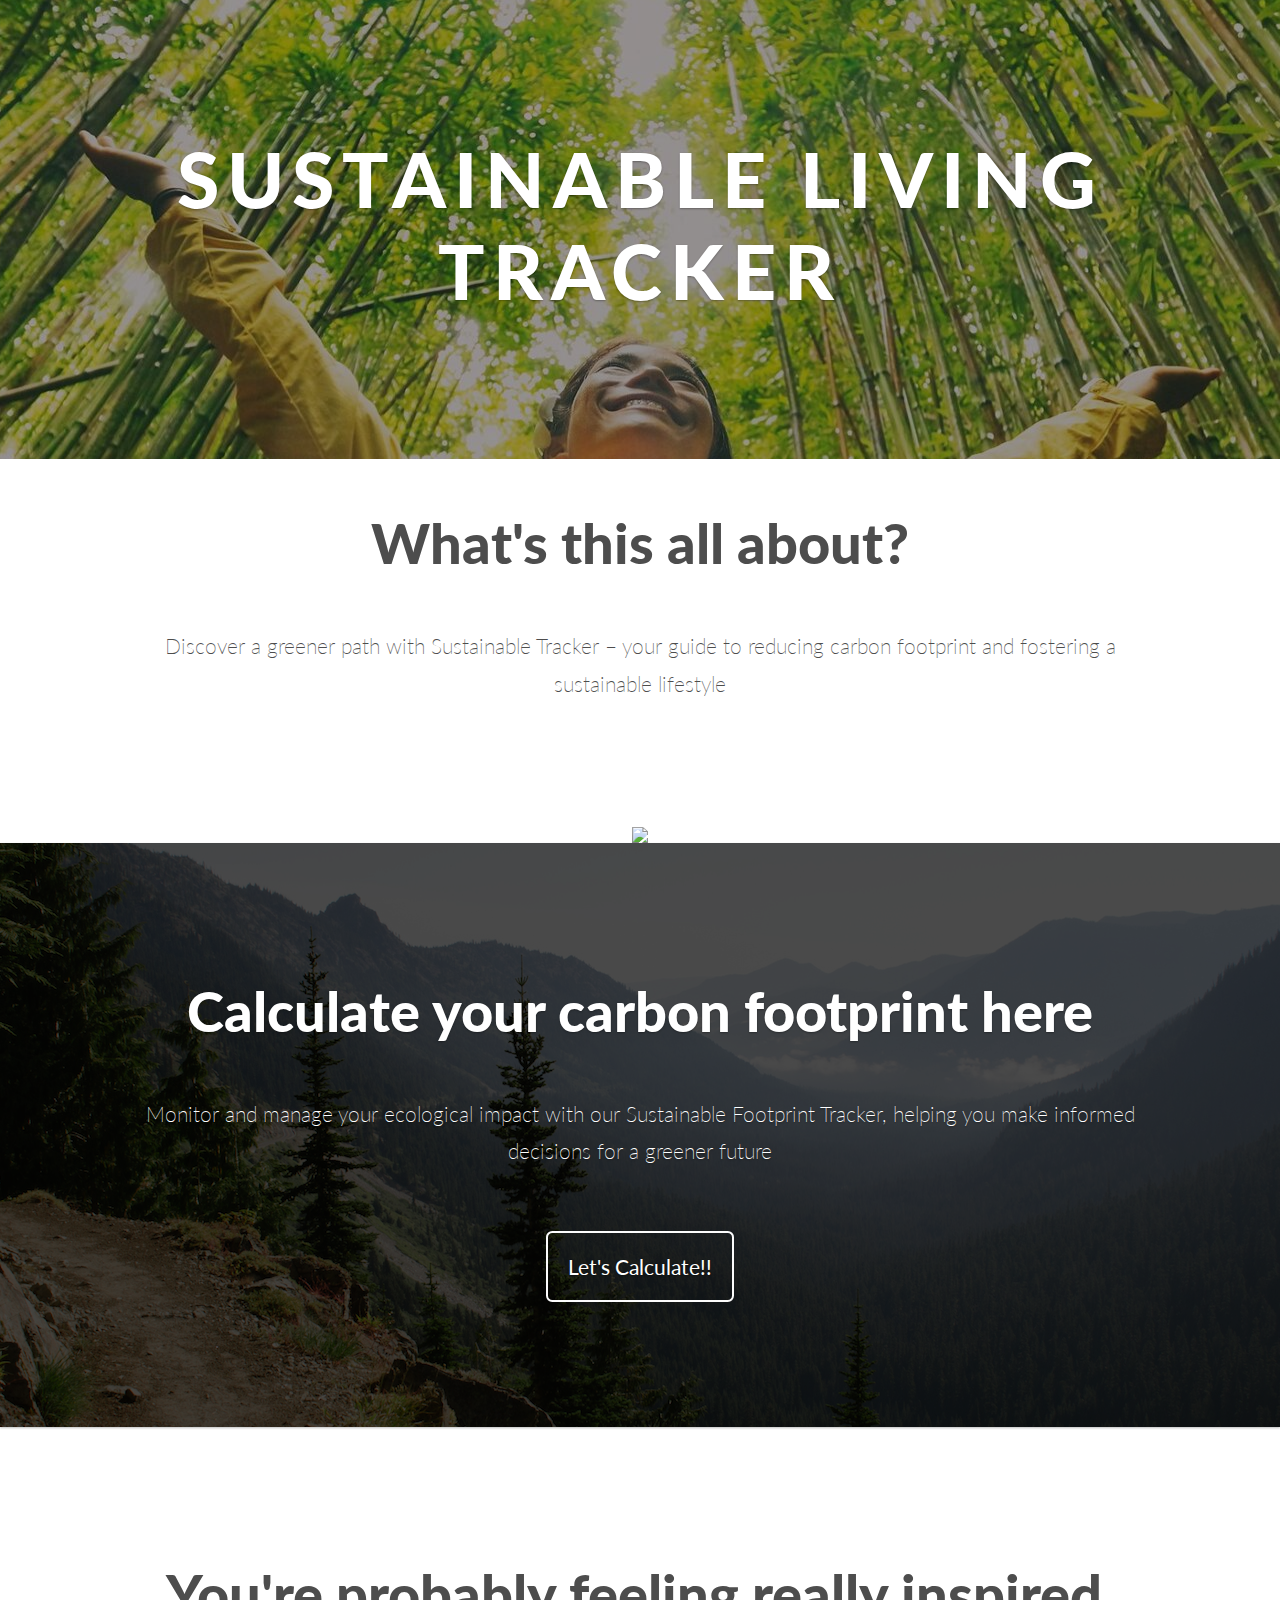
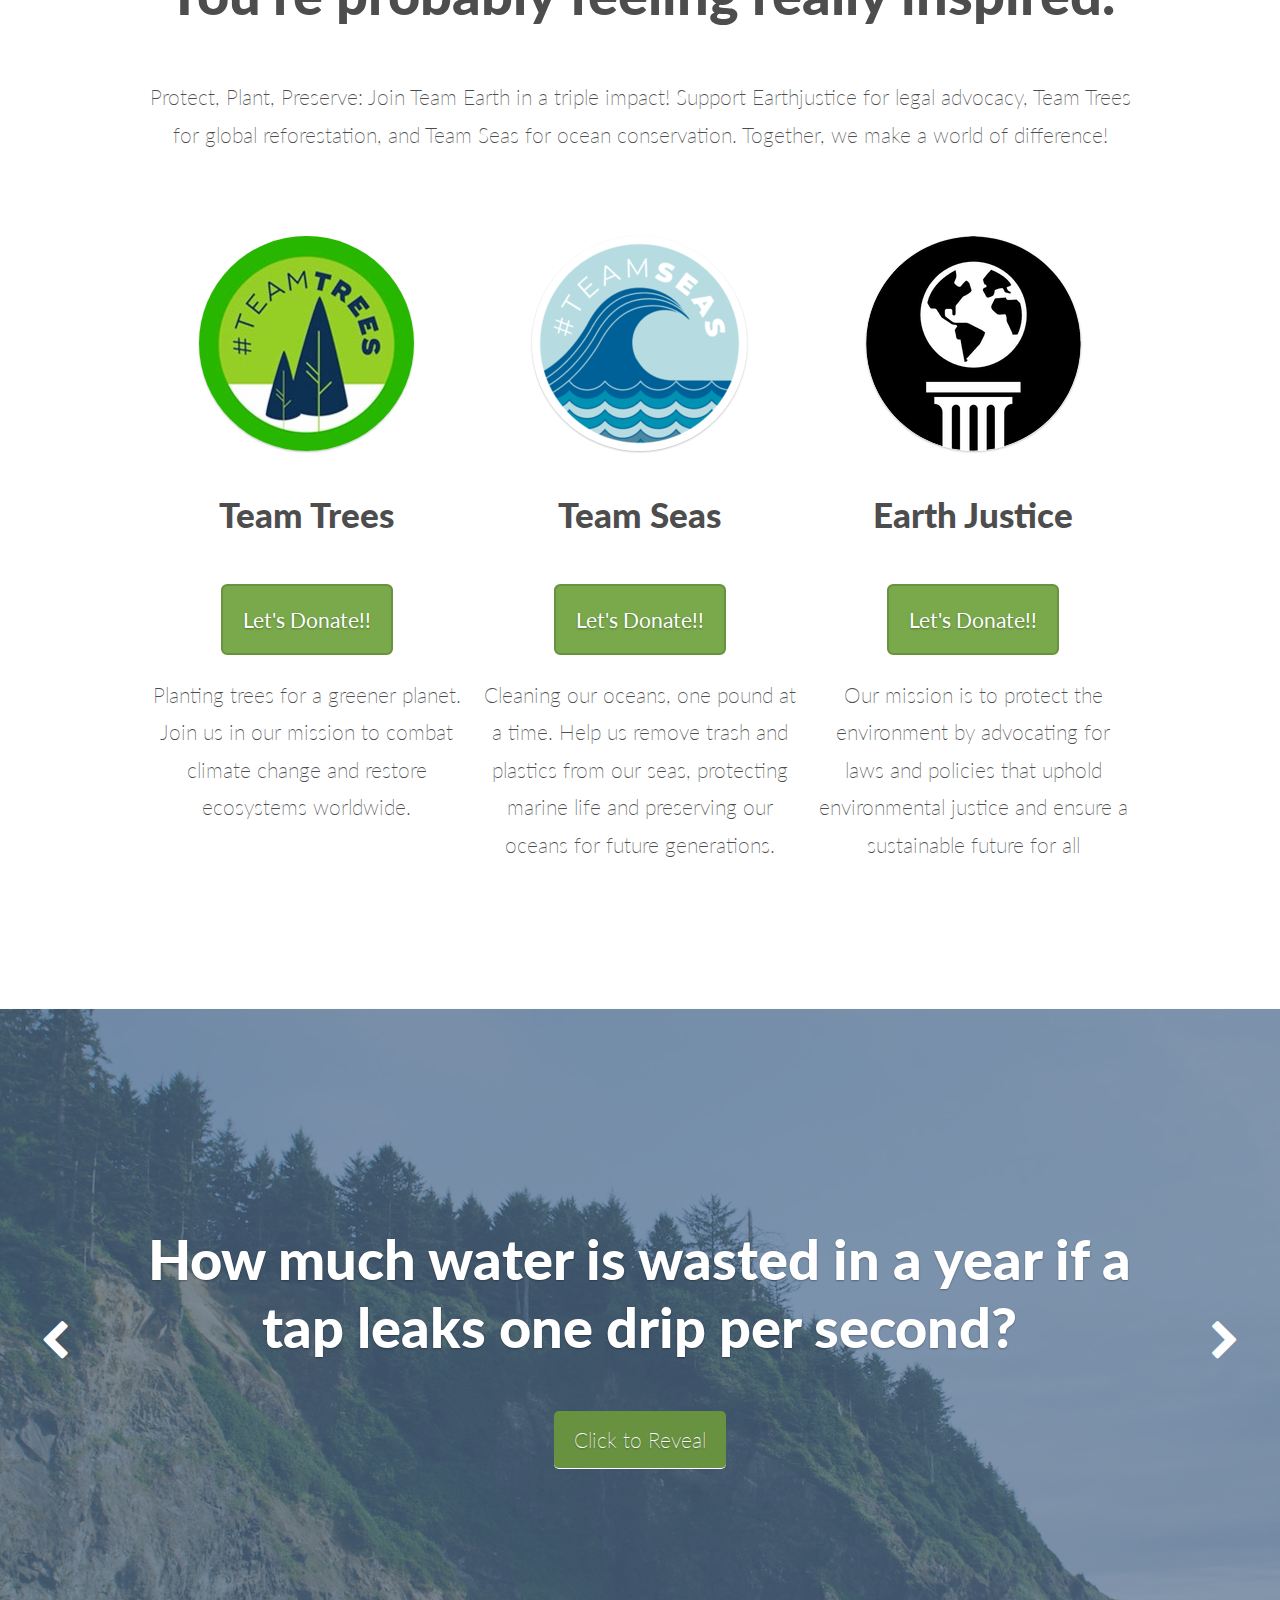
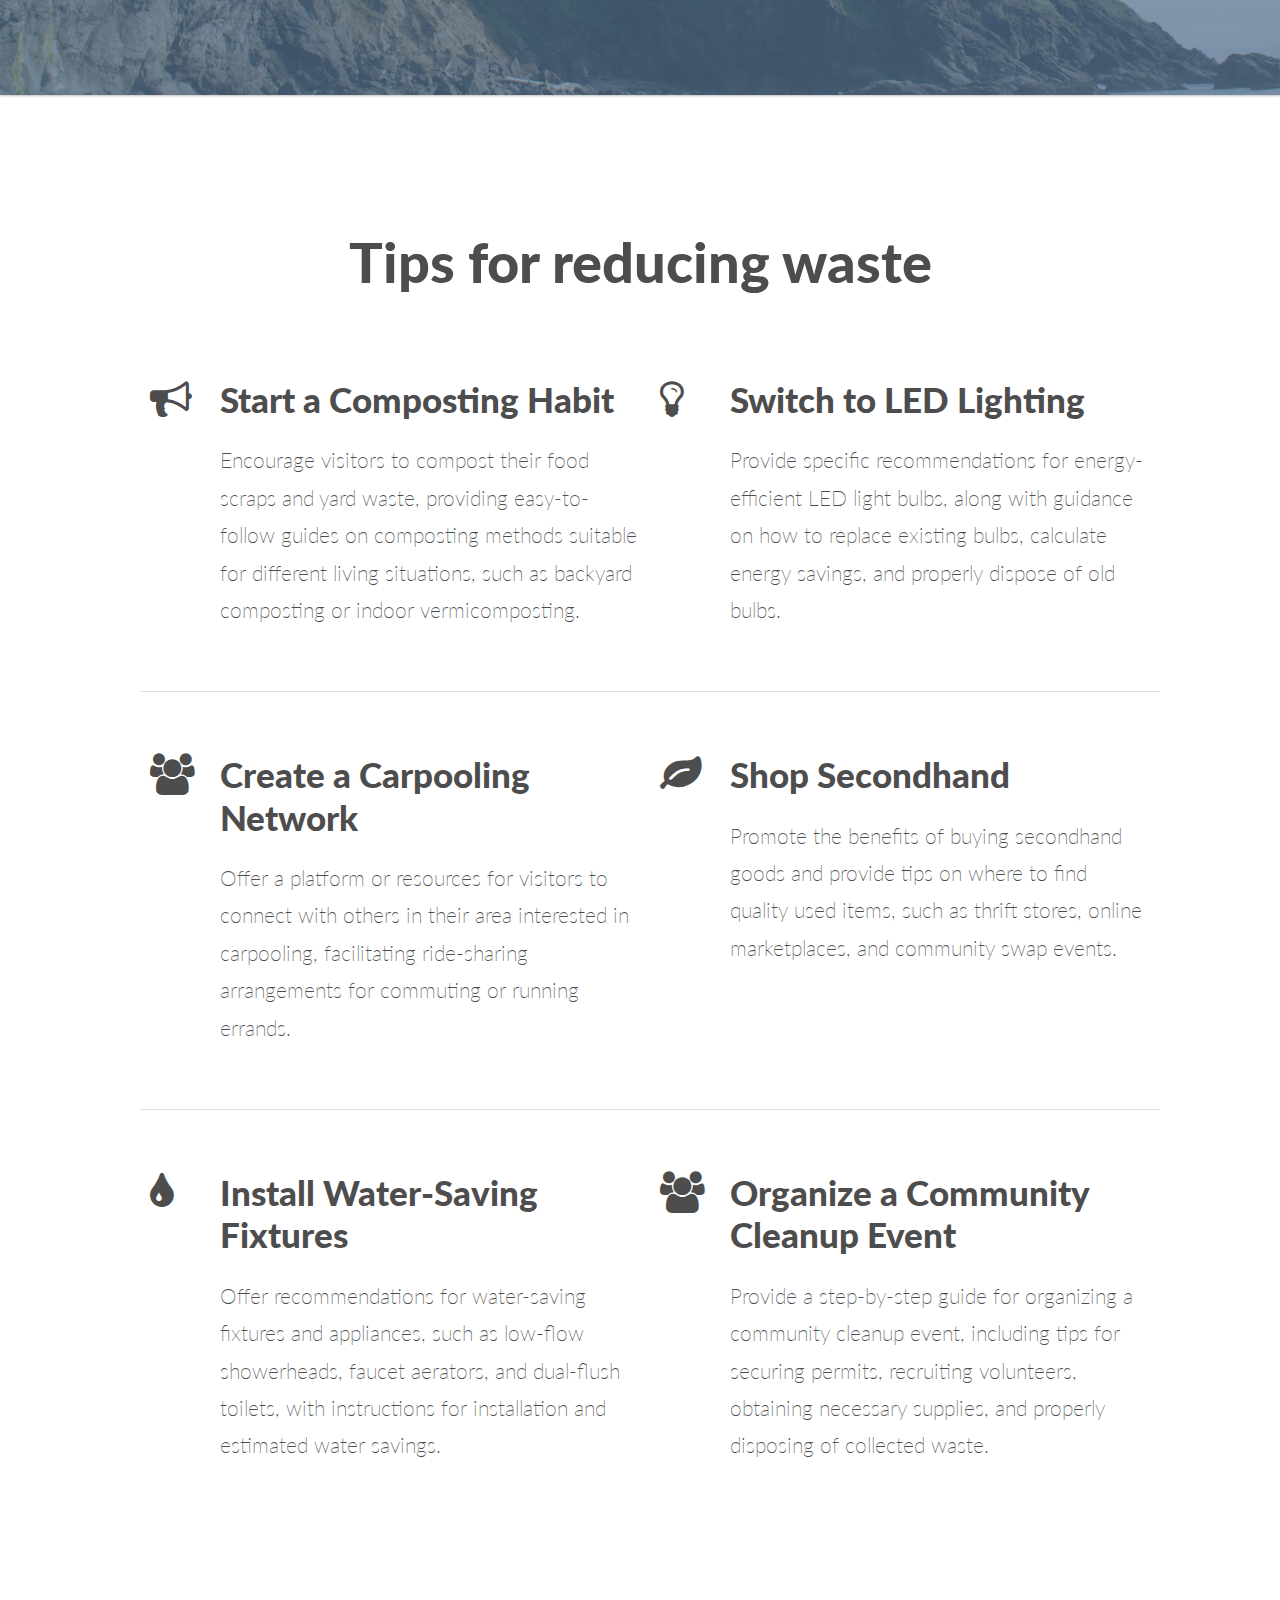
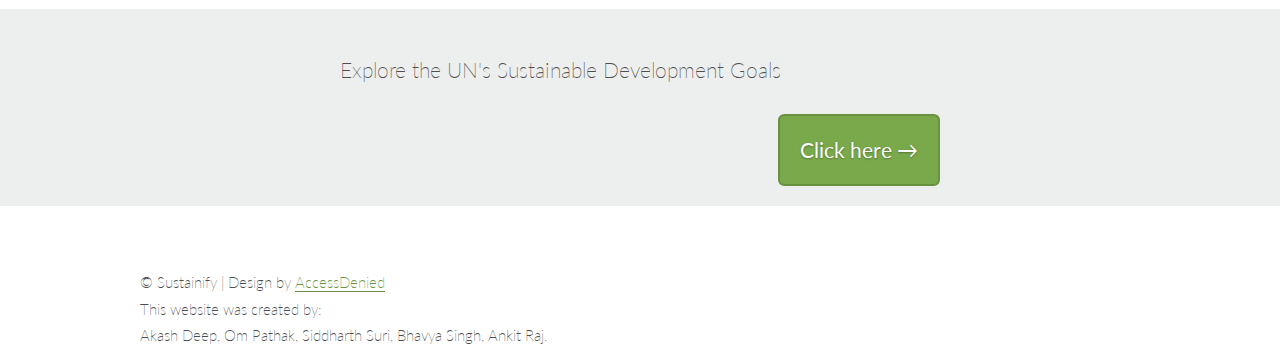
==== index.html @ a070b806 "Add files via upload" ====
<!DOCTYPE html>
<!--[if lt IE 7]>      <html class="no-js lt-ie9 lt-ie8 lt-ie7"> <![endif]-->
<!--[if IE 7]>         <html class="no-js lt-ie9 lt-ie8"> <![endif]-->
<!--[if IE 8]>         <html class="no-js lt-ie9"> <![endif]-->
<!--[if gt IE 8]><!-->
<html class="no-js"> <!--<![endif]-->

<head>

    <meta charset="utf-8">
    <meta http-equiv="X-UA-Compatible" content="IE=edge">

    <title>Sustainify </title>
    <style>
        .reveal-button {
            display: inline-block;
            padding: 10px 20px;
            background-color: #689240;
            color: #fff;
            text-decoration: none;
            border-radius: 5px;
            transition: background-color 0.3s ease;
        }

        .reveal-button:hover {
            background-color: #425d29;
        }
    </style>

    <!-- Meta -->
    <meta name="viewport" content="width=device-width, initial-scale=1">
    <meta name="author" content="AccessDenied">
    <meta name="keywords" content="awesome, hott, extremely attractive, sheer brilliance">

    <!-- Google Author link -->
    <link rel="author" href="Google+URL" />

    <!-- Favicon.ico and apple-touch-icon.png (according to Apple docs). A good tool is http://iconifier.net/ -->
    <link rel="shortcut icon" href="assets/ico/favicon.ico">
    <link rel="apple-touch-icon" href="touch-icon-iphone.png" />
    <link rel="apple-touch-icon" sizes="76x76" href="touch-icon-ipad.png" />
    <link rel="apple-touch-icon" sizes="120x120" href="touch-icon-iphone-retina.png" />
    <link rel="apple-touch-icon" sizes="152x152" href="touch-icon-ipad-retina.png" />

    <!-- CSS, Normalize First, minify for production -->
    <link rel="stylesheet" type='text/css' href="less/master.css" />

    <!-- Import web fonts using the link tag instead of CSS @import -->
    <link href='http://fonts.googleapis.com/css?family=Lato:300,400,900' rel='stylesheet' type='text/css'>

    <!-- Icons from http://fontawesome.io/ -->
    <link href="//netdna.bootstrapcdn.com/font-awesome/4.0.3/css/font-awesome.css" rel="stylesheet" />

    <link rel="shortcut icon" href="https://cdn-icons-png.flaticon.com/512/5779/5779246.png" type="image/x-icon">

</head>

<body>

    <!--[if lt IE 7]>
            <p class="browsehappy">You are using an <strong>outdated</strong> browser. Please <a href="http://browsehappy.com/">upgrade your browser</a> or <a href="http://www.google.com/chrome/‎">install Google Chrome</a> to experience this site.</p>
        <![endif]-->


    <!-- Header -->
    <header id="main-header">
        <div class="container">
            <h1>Sustainable living tracker</h1>
            <!-- <p>Welcome to AccessDenied's website, your gateway to sustainable living and environmental stewardship.</p> -->
        </div>
    </header>


    <!-- First call to action -->
    <!-- <section class="call-to-action">
            <div class="cta-container cf">
                <p>Astounding call to action? Yeah, that's right.</p>
                <a class="btn" href="#">Get Started →</a>
            </div>
        </section> -->

    <!-- Macbook Section -->
    <section id="macbook">
        <div class="container">
            <h2>What's this all about?</h2>
            <p>Discover a greener path with Sustainable Tracker – your guide to reducing carbon footprint and fostering
                a sustainable lifestyle</p>
            <img
                src="https://e1.pxfuel.com/desktop-wallpaper/215/804/desktop-wallpaper-environment-clipart-sustainable-living-environment-sustainable-living-transparent-for-on-webstockreview-2020-sustainability.jpg" />
        </div>
    </section>


    <!-- Summary Section -->
    <section id="summary">
        <div class="container">
            <h2>Calculate your carbon footprint here </h2>
            <p>Monitor and manage your ecological impact with our Sustainable Footprint Tracker, helping you make
                informed decisions for a greener future</p>
            <link rel="import" href="index.html">
            <a class="btn" href="cfc/index.html">Let's Calculate!!</a>


        </div>
    </section>


    <!-- Three Images Section -->
    <section id="three-images">
        <div class="container">
            <header class="body-header">
                <h2>You're probably feeling really inspired.</h2>
                <p>Protect, Plant, Preserve: Join Team Earth in a triple impact! Support Earthjustice for legal
                    advocacy, Team Trees for global reforestation, and Team Seas for ocean conservation. Together, we
                    make a world of difference!</p>
            </header>
            <article class="cf">
                <div class="img-circle-div">
                    <img src="images/dca0c4106160161.Y3JvcCwxMzgwLDEwODAsMjcwLDA.jpg" />

                    <h3>Team Trees</h3>
                    <a class="btn" href="https://teamtrees.org/">Let's Donate!!</a>

                    <p>Planting trees for a greener planet. Join us in our mission to combat climate change and restore
                        ecosystems worldwide.
                    </p>

                </div>
                <div class="img-circle-div">
                    <img src="images\teamseas-logo.png" />

                    <h3>Team Seas</h3>
                    <a class="btn" href="https://teamseas.org/">Let's Donate!!</a>
                    <p> Cleaning our oceans, one pound at a time. Help us remove trash and plastics from our seas,
                        protecting marine life and preserving our oceans for future generations.</p>

                </div>
                <div class="img-circle-div">
                    <img src="images\earthjustice.png" />
                    <h3>Earth Justice</h3>
                    <a class="btn"
                        href="https://act.earthjustice.org/gGa8FOnUekeEge0ZO1klDw2?ms=web_menu_header_jantest">Let's
                        Donate!!</a>
                    <p>Our mission is to protect the environment by advocating for laws and policies that uphold
                        environmental justice and ensure a sustainable future for all</p>

                </div>
            </article>
        </div>
    </section>


    <!-- Slider Section -->
    <section class="slider-main">
        <div id="left-arrow">
            <a href="#" class="unslider-arrow prev">
                <i class="fa fa-chevron-left fa-2x"></i>
            </a>
        </div>
        <div id="right-arrow">
            <a href="#" class="unslider-arrow next">
                <i class="fa fa-chevron-right fa-2x"></i>
            </a>
        </div>
        <div class="slider">
            <ul>
                <li class="slide" id="slide1">
                    <h2>How much water is wasted in a year if a tap leaks one drip per second?</h2>
                    <!-- <p>It comes from <a href="https://github.com/idiot/unslider" target="_blank">Unslider</a>, where you'll also find issue reports (their website is out of date).</p> -->
                    <!-- <a class="btn" href="#">Button</a> -->
                    <a href="#" id="revealButton" class="reveal-button">Click to Reveal</a>
                    <div id="hiddenContent" style="display: none;">
                        <H3>12000 Litres!</H3>
                        <p>Sustainability facts show that a tap leaking just one drip per second wastes more than
                            12,000L of water a year. Make sure to completely turn off the sink after running water!</p>

                </li>

                <li class="slide" id="slide2">

                    <h3>Let's Take on the Challenge: 30 Days of Zero Waste!</h3>
                    <p>Join us on a journey to reduce waste and live more sustainably. Watch as John Smith embarks on a
                        30-day zero waste challenge, embracing reusable products, composting organic waste, and saying
                        no to single-use plastics. Get inspired and learn how you can make a difference in your own
                        life and community.</p>
                    <iframe id="videoFrame" width="560" height="30%"
                        src="https://www.youtube.com/embed/Bzvnc1ZZqyw?si=0juuoFJr4WazTru9" title="YouTube video player"
                        frameborder="0"
                        allow="accelerometer; autoplay; clipboard-write; encrypted-media; gyroscope; picture-in-picture; web-share"
                        allowfullscreen
                        style="position: absolute; z-index: 9999; left: 0; right: 0; margin: auto;"></iframe>
                    <!-- <iframe width="40%" height="40%" src="https://www.youtube.com/embed/Bzvnc1ZZqyw?si=0juuoFJr4WazTru9" title="YouTube video player" frameborder="0" allow="accelerometer; autoplay; clipboard-write; encrypted-media; gyroscope; picture-in-picture;z-index: 9999; web-share" allowfullscreen></iframe> -->
                    <!-- <a class="btn" href="#">Button</a> -->
                    <!-- <a href="#" id="revealButton2" class="reveal-button">Click to Reveal</a>
						 <div id="hiddenContent2" style="display: none;">
                            <H3>Approximately 200 species.</H3>
							<p>Species of plants and animals are disappearing between 1,000 and 10,000 faster than the natural extinction rate thanks to humans. The most conservative estimate is that 200 species are going the way of the dodo every year. Worryingly for us, the rate at which we’re killing wildlife is destroying the web of life on which humanity depends.</p> 
                     -->
                </li>

                <li class="slide" id="slide3">
                    <h3>Species of plants and animals are disappearing between 1,000 and 10,000 faster than the natural
                        extinction rate thanks to humans. The most conservative estimate is that 200 species are going
                        the way of the dodo every year. Worryingly for us, the rate at which we’re killing wildlife is
                        destroying the web of life on which humanity depends.</h3>
                    <!-- <p>That javascript comes courtesy of <a href="http://stephband.info/jquery.event.swipe/" target="_blank">@stephband</a>.</p> -->
                    <!-- <a class="btn" href="#">Button</a> -->
                </li>
                <!-- <li class="slide" id="slide4">
                        <h2>Vestibulum auctor dapibus.</h2>
                        <p>Sed adipiscing ornare risus. Morbi est est, blandit sit amet, sagittis vel, euismod vel, velit.</p>
                        <a class="btn" href="#">Button</a>
                    </li> -->
            </ul>
        </div>
    </section>


    <!-- List Section -->
    <section id="list">
        <div class="container">
            <header class="body-header">
                <h2>Tips for reducing waste</h2>
                <!-- <p>Sed adipiscing ornare risus. Morbi est est, blandit sit amet, sagittis vel, euismod vel, velit. Pellentesque egestas sem.</p> -->
            </header>
            <article>
                <div class="list-row cf">
                    <div class="list-item">
                        <i class="fa fa-bullhorn fa-2x"></i>
                        <h3>Start a Composting Habit</h3>
                        <p>Encourage visitors to compost their food scraps and yard waste, providing easy-to-follow
                            guides on composting methods suitable for different living situations, such as backyard
                            composting or indoor vermicomposting.
                        </p>
                    </div>
                    <div class="list-item">
                        <i class="fa fa-lightbulb-o fa-2x"></i>
                        <!-- <i class="fa fa-lightbulb-o" aria-hidden="true"></i> -->
                        <h3>Switch to LED Lighting</h3>
                        <p>Provide specific recommendations for energy-efficient LED light bulbs, along with guidance on
                            how to replace existing bulbs, calculate energy savings, and properly dispose of old bulbs.
                        </p>
                    </div>
                </div>
                <div class="list-row cf">
                    <div class="list-item">
                        <i class="fa fa-users fa-2x"></i>

                        <h3>Create a Carpooling Network</h3>
                        <p> Offer a platform or resources for visitors to connect with others in their area interested
                            in carpooling, facilitating ride-sharing arrangements for commuting or running errands.
                        </p>
                    </div>
                    <div class="list-item">
                        <i class="fa fa-leaf fa-2x"></i>
                        <h3>Shop Secondhand</h3>
                        <p>Promote the benefits of buying secondhand goods and provide tips on where to find quality
                            used items, such as thrift stores, online marketplaces, and community swap events.
                        </p>
                    </div>
                </div>
                <div class="list-row cf">
                    <div class="list-item">
                        <i class="fa fa-tint fa-2x"></i>
                        <h3>Install Water-Saving Fixtures</h3>
                        <p>Offer recommendations for water-saving fixtures and appliances, such as low-flow showerheads,
                            faucet aerators, and dual-flush toilets, with instructions for installation and estimated
                            water savings.
                        </p>
                    </div>
                    <div class="list-item" id="last-item">
                        <i class="fa fa-users fa-2x"></i>
                        <h3>Organize a Community Cleanup Event</h3>
                        <p>Provide a step-by-step guide for organizing a community cleanup event, including tips for
                            securing permits, recruiting volunteers, obtaining necessary supplies, and properly
                            disposing of collected waste.</p>
                    </div>
                </div>
            </article>
        </div>
    </section>


    <!-- Second call to action -->
    <section class="call-to-action cta-2">
        <div class="cta-container cf">
            <p> Explore the UN's Sustainable Development Goals </p>
            <a class="btn" href="https://sdgs.un.org/goals">Click here →</a>
        </div>
    </section>


    <!-- Footer -->
    <footer>
        <div class="container">
            <div class="social-boat">
                <div class="gplus">
                    <!-- Place this tag where you want the +1 button to render. -->
                    <div class="g-plusone"></div>

                    <!-- Place this tag after the last +1 button tag. -->
                    <script type="text/javascript">
                        (function () {
                            var po = document.createElement('script'); po.type = 'text/javascript'; po.async = true;
                            po.src = 'https://apis.google.com/js/plusone.js';
                            var s = document.getElementsByTagName('script')[0]; s.parentNode.insertBefore(po, s);
                        })();
                    </script>
                </div>
                <!-- <div class="twitter">
                        <a href="https://twitter.com/share" class="twitter-share-button">Tweet</a>
                        <script>!function(d,s,id){var js,fjs=d.getElementsByTagName(s)[0],p=/^http:/.test(d.location)?'http':'https';if(!d.getElementById(id)){js=d.createElement(s);js.id=id;js.src=p+'://platform.twitter.com/widgets.js';fjs.parentNode.insertBefore(js,fjs);}}(document, 'script', 'twitter-wjs');</script>
                    </div>
                    <div class="facebook">
                        <div id="fb-root"></div>
                        <script>(function(d, s, id) {
                            var js, fjs = d.getElementsByTagName(s)[0];
                            if (d.getElementById(id)) return;
                            js = d.createElement(s); js.id = id;
                            js.src = "//connect.facebook.net/en_US/all.js#xfbml=1";
                            fjs.parentNode.insertBefore(js, fjs);
                        }(document, 'script', 'facebook-jssdk'));</script>
                        <div class="fb-like" data-layout="button_count" data-action="like" data-show-faces="false" data-share="false"></div>
                    </div>
                </div> -->
                <div id="footer-text" class="small">
                    <p>&copy; Sustainify </a> | Design by <a>AccessDenied</a></p>
                    <p>This website was created by: <p>Akash Deep, Om Pathak, Siddharth Suri, Bhavya Singh, Ankit Raj.</p></p>
                </div>
            </div>
    </footer>

    <script>
        // JavaScript to reveal the hidden content when the button is clicked
        document.getElementById('revealButton').addEventListener('click', function (event) {
            event.preventDefault(); // Prevent the default action of the anchor tag
            document.getElementById('hiddenContent').style.display = 'block'; // Display the hidden content
        });
    </script>

    <!-- Reference jQuery -->
    <script src="//ajax.googleapis.com/ajax/libs/jquery/1.10.2/jquery.min.js"></script>
    <script>window.jQuery || document.write('<script src="js/vendor/jquery-1.10.2.min.js"><\/script>')</script>

    <!-- Reference Javascript, minify for production -->
    <script type="text/javascript" src="js/jquery.event.move.js"></script>
    <script type="text/javascript" src="js/jquery.event.swipe.js"></script>
    <script type="text/javascript" src="js/unslider.js"></script>

    <!-- Unslider script -->
    <script>
        $(document).ready(function () {
            var unslider = $('.slider').unslider();
            $('.unslider-arrow').click(function (event) {
                event.preventDefault();
                if ($(this).hasClass('next')) {
                    unslider.data('unslider')['next']();
                } else {
                    unslider.data('unslider')['prev']();
                };
            });
            var unslider = $('.slider').unslider();

            unslider.on('movestart', function (e) {
                if ((e.distX > e.distY && e.distX < -e.distY) || (e.distX < e.distY && e.distX > -e.distY)) {
                    e.preventDefault();
                }
            });
        });
    </script>

    <!-- Google Analytics: change UA-XXXXX-X to be your site's ID. -->
    <script>
        (function (b, o, i, l, e, r) {
            b.GoogleAnalyticsObject = l; b[l] || (b[l] =
                function () { (b[l].q = b[l].q || []).push(arguments) }); b[l].l = +new Date;
            e = o.createElement(i); r = o.getElementsByTagName(i)[0];
            e.src = '//www.google-analytics.com/analytics.js';
            r.parentNode.insertBefore(e, r)
        }(window, document, 'script', 'ga'));
        ga('create', 'UA-XXXXX-X'); ga('send', 'pageview');
    </script>

</body>

</html>
---- less/master.css ----
/* ==========================================================================
   HTML5 display definitions
   ========================================================================== */
/*! normalize.css v2.1.3 | MIT License | git.io/normalize */
article,
aside,
details,
figcaption,
figure,
footer,
header,
hgroup,
main,
nav,
section,
summary {
   display: block
}

audio,
canvas,
video {
   display: inline-block
}

audio:not([controls]) {
   display: none;
   height: 0
}

[hidden],
template {
   display: none
}

html {
   font-family: sans-serif;
   -ms-text-size-adjust: 100%;
   -webkit-text-size-adjust: 100%
}

body {
   margin: 0
}

a {
   background: transparent
}

a:focus {
   outline: thin dotted
}

a:active,
a:hover {
   outline: 0
}

h1 {
   font-size: 2em;
   margin: .67em 0
}

abbr[title] {
   border-bottom: 1px dotted
}

b,
strong {
   font-weight: 700
}

dfn {
   font-style: italic
}

hr {
   -moz-box-sizing: content-box;
   box-sizing: content-box;
   height: 0
}

mark {
   background: #ff0;
   color: #000
}

code,
kbd,
pre,
samp {
   font-family: monospace, serif;
   font-size: 1em
}

pre {
   white-space: pre-wrap
}

q {
   quotes: "\201C" "\201D" "\2018" "\2019"
}

small {
   font-size: 80%
}

sub,
sup {
   font-size: 75%;
   line-height: 0;
   position: relative;
   vertical-align: baseline
}

sup {
   top: -.5em
}

sub {
   bottom: -.25em
}

img {
   border: 0
}

svg:not(:root) {
   overflow: hidden
}

figure {
   margin: 0
}

fieldset {
   border: 1px solid #c0c0c0;
   margin: 0 2px;
   padding: .35em .625em .75em
}

legend {
   border: 0;
   padding: 0
}

button,
input,
select,
textarea {
   font-family: inherit;
   font-size: 100%;
   margin: 0
}

button,
input {
   line-height: normal
}

button,
select {
   text-transform: none
}

button,
html input[type="button"],
input[type="reset"],
input[type="submit"] {
   -webkit-appearance: button;
   cursor: pointer
}

button[disabled],
html input[disabled] {
   cursor: default
}

input[type="checkbox"],
input[type="radio"] {
   box-sizing: border-box;
   padding: 0
}

input[type="search"] {
   -webkit-appearance: textfield;
   -moz-box-sizing: content-box;
   -webkit-box-sizing: content-box;
   box-sizing: content-box
}

input[type="search"]::-webkit-search-cancel-button,
input[type="search"]::-webkit-search-decoration {
   -webkit-appearance: none
}

button::-moz-focus-inner,
input::-moz-focus-inner {
   border: 0;
   padding: 0
}

textarea {
   overflow: auto;
   vertical-align: top
}

table {
   border-collapse: collapse;
   border-spacing: 0
}

body {
   background-color: #fff;
   margin: 0;
   padding: 0
}

::-moz-selection {
   background: #689240;
   color: #fff;
   text-shadow: none
}

::selection {
   background: #689240;
   color: #fff;
   text-shadow: none
}

audio,
canvas,
img,
video {
   vertical-align: middle
}

fieldset {
   border: 0;
   margin: 0;
   padding: 0
}

textarea {
   resize: vertical
}

.browsehappy {
   margin: .2em 0;
   background: #ccc;
   color: #000;
   padding: .2em 0
}

.container {
   width: 90%;
   max-width: 1000px;
   margin: auto
}

body {
   width: 100%
}

html {
   font-family: "Lato", "Helvetica Neue", Helvetica, sans-serif;
   font-weight: 200;
   font-size: 1.3em;
   line-height: 1.8
}

body,
select,
input,
textarea {
   color: #4d4d4d
}

h1,
h2,
h3,
h4,
h5,
h6 {
   font-family: inherit;
   font-weight: 900;
   line-height: 1.2
}

h1 {
   font-size: 3.7em
}

h2 {
   font-size: 2.7em;
   margin: .9em 0 .9em 0
}

h3 {
   font-size: 1.7em;
   margin: 1.2em 0 1.2em 0
}

h4 {
   font-size: 1.3em
}

h5 {
   font-size: .83em
}

h6 {
   font-size: .75em
}

.small {
   font-size: .7150000000000001em
}

a {
   color: #689240;
   text-decoration: none;
   border-bottom: 1px solid #689240;
   -webkit-transition: color .2s ease-out;
   -webkit-transition-property: color;
   -webkit-transition-duration: .2s;
   -webkit-transition-timing-function: ease-out;
   -webkit-transition-delay: initial;
   -moz-transition: color .2s ease-out;
   -o-transition: color .2s ease-out;
   -ms-transition: color .2s ease-out;
   transition: color .2s ease-out;
   transition-property: color;
   transition-duration: .2s;
   transition-timing-function: ease-out;
   transition-delay: initial
}

a:hover {
   color: #425d29
}

#main-header {
   padding: 3em 0 5em 0;
   text-transform: uppercase;
   letter-spacing: 2px;
   text-shadow: 0 0 1px rgba(0, 0, 0, .05), 0 1px 2px rgba(0, 0, 0, .3);
   color: #fff;
   position: relative;
   background: #000
}

#main-header .container {
   position: relative;
   z-index: 2
}

#main-header:after {
   content: '';
   display: block;
   position: absolute;
   top: 0;
   right: 0;
   bottom: 0;
   left: 0;
   background: url(../images/lol.jpg) repeat center center;
   opacity: .6
}

#main-header h1 {
   margin: .9em 0 .5em 0;
   letter-spacing: 8px
}

#main-header p {
   font-weight: 700
}

header {
   text-align: center
}

.body-header {
   margin: 0 0 4em 0
}

.call-to-action {
   background: #EDEFEE;
   padding: 1em 0 1em 0;
   border-bottom: 1px solid #ddd
}

.cta-container {
   width: 90%;
   max-width: 600px;
   margin: auto
}

.call-to-action p {
   float: left
}

.call-to-action a {
   float: right
}

.cta-2 {
   border-bottom: 0
}

#macbook {
   text-align: center;
   /* padding: 4em 0 0 0 */
}

#macbook img {
   margin: 5em 0 0 0;
   width: 100%
}

#summary {
   width: 100%;
   text-align: center;
   position: relative;
   padding: 4em 0 6em 0;
   color: #fff;
   box-shadow: 0 1px 2px rgba(0, 0, 0, .25);
   text-shadow: 0 0 1px rgba(0, 0, 0, .05), 0 1px 2px rgba(0, 0, 0, .3);
   background: #000
}

#summary .container {
   position: relative;
   z-index: 2
}

#summary:after {
   content: '';
   display: block;
   position: absolute;
   top: 0;
   right: 0;
   bottom: 0;
   left: 0;
   background: url(../images/summary.jpg) repeat center center;
   opacity: .3
}

#summary p {
   margin: 0 0 2.7em 0
}

#summary a,
.slider a {
   color: #fff;
   border-bottom: 1px solid white
}

#summary .btn,
.slider .btn {
   background: transparent;
   border: 2px solid #FCFCFC;
   -webkit-transition: background-color .2s ease-out;
   -webkit-transition-property: background-color;
   -webkit-transition-duration: .2s;
   -webkit-transition-timing-function: ease-out;
   -webkit-transition-delay: initial;
   -moz-transition: background-color .2s ease-out;
   -o-transition: background-color .2s ease-out;
   -ms-transition: background-color .2s ease-out;
   transition: background-color .2s ease-out;
   transition-property: background-color;
   transition-duration: .2s;
   transition-timing-function: ease-out;
   transition-delay: initial
}

#summary .btn:hover,
.slider .btn:hover {
   background: rgba(255, 255, 255, .2);
   color: #fff
}

#three-images {
   padding: 4em 0 6em 0
}

.img-circle-div {
   display: inline;
   float: left;
   width: 31.372549019607842%;
   margin: 0 .9803921568627451%;
   *width: 31.32046568627451%;
   *margin: 0 .9283088235294117%;
   text-align: center
}

#three-images img {
   border-radius: 50%;
   box-shadow: 0 1px 2px rgba(0, 0, 0, .25)
}

#slider-main {
   padding: 4em 0 3em 0;
   color: #fff
}

.slider {
   position: relative;
   overflow: auto;
   color: #fff;
   text-align: center;
   box-shadow: 0 1px 2px rgba(0, 0, 0, .25);
   text-shadow: 0 0 1px rgba(0, 0, 0, .05), 0 1px 2px rgba(0, 0, 0, .3)
}

.slider ul {
   list-style-type: none !important;
   padding: 0;
   margin: 0
}

.slider li {
   list-style: none !important;
   height: 25em;
   position: relative
}

.slider ul li {
   float: left;
   padding-top: 8em
}

.slider h2,
.slider p {
   width: 90%;
   max-width: 1000px
}

.slider h2 {
   margin: .9em auto .9em auto
   
}

.slider p {
   margin: 0 auto 2.7em auto
   
}

#left-arrow,
#right-arrow {
   position: absolute;
   z-index: 100;
   margin-top: 15em
}

#left-arrow {
   background-position: 0 0;
   left: 40px
}

#right-arrow {
   background-position: 0 0;
   right: 40px
}

#left-arrow a,
#right-arrow a {
   color: #fff;
   border-bottom: 0
}

.slide h2,
.slide p,
.slide a {
   position: relative;
   z-index: 2
}

.slide:after {
   content: '';
   display: block;
   position: absolute;
   top: 0;
   right: 0;
   bottom: 0;
   left: 0
}

#slide1 {
   background: #547293
}

#slide1:after {
   background: url(../images/slide1.jpg) repeat center center;
   opacity: .3
}

#slide2 {
   background: #7b9c2e
}

#slide2:after {
   background: url(../images/slide2.jpg) repeat center center;
   opacity: .3
}

#slide3 {
   background: #89587E
}

#slide3:after {
   background: url(../images/slide3.jpg) repeat center center;
   opacity: .3
}

#slide4 {
   background: #AA7742
}

#slide4:after {
   background: url(../images/slide4.jpg) repeat center center;
   opacity: .3
}

#list {
   padding: 4em 0 4em 0
}

#list i {
   position: absolute
}

#list h3 {
   margin: 0 0 20px 70px
}

#list article p {
   margin: 0 0 0 70px
}

.list-row {
   display: block;
   width: 101.96078431372548%;
   margin: 0 -.9803921568627451%;
   *width: 101.90870098039215%;
   *margin: 0 -1.0324754901960784%;
   *zoom: 1;
   margin: 3em 0 3em 0;
   padding: 0 0 3em 0;
   border-bottom: 1px solid #ddd
}

.list-row:last-child {
   border-bottom: 0;
   padding: 0
}

.list-item {
   display: inline;
   float: left;
   width: 48.03921568627451%;
   margin: 0 .9803921568627451%;
   *width: 47.987132352941174%;
   *margin: 0 .9283088235294117%
}

hr {
   color: #ddd
}

footer {
   padding: 3em 0 3em 0;
   height: 25px
}

.social-boat {
   float: left
}

.social-boat div {
   display: inline-block
}

#footer-text {
   float: right
}

#footer-text p {
   margin: 0
}

@media (max-width: 610px) {

   #left-arrow,
   #right-arrow {
      display: none
   }

   .slider h2,
   .slider p {
      width: 90%
   }

   .slider ul li {
      padding-top: 5em
   }

   .slider li {
      height: 29em
   }

   .body-header {
      margin: 0 0 2.5em 0
   }

   #macbook {
      padding: 2.5em 0 0 0
   }

   #macbook img {
      margin: 3em 0 0 0
   }

   #summary {
      padding: 2.5em 0 5em 0
   }

   #three-images {
      padding: 2.5em 0 2em 0
   }

   .img-circle-div p {
      margin-bottom: 3em
   }

   #list {
      padding: 2.5em 0 2em 0
   }

   #list header {
      margin-bottom: 1.5em
   }

   .list-item {
      padding: 2em 0 2em 0 !important
   }
}

@media (max-width: 640px) {
   .call-to-action {
      text-align: center
   }

   .call-to-action p {
      float: none;
      margin-top: 0
   }

   .call-to-action a {
      float: none;
      margin-bottom: 15px
   }

   footer {
      text-align: center;
      height: 20px
   }

   .social-boat {
      display: none
   }

   #footer-text {
      float: none
   }
}

@media (max-width: 850px) {
   .img-circle-div {
      display: inline;
      float: left;
      width: 98.0392156862745%;
      margin: 0 .9803921568627451%;
      *width: 97.98713235294117%;
      *margin: 0 .9283088235294117%;
      text-align: center
   }

   h1 {
      font-size: 3.1em
   }

   h2 {
      font-size: 2.1em
   }

   h3 {
      font-size: 1.1em
   }

   html {
      font-size: 1.1em
   }
}

@media (max-width: 1065px) {
   .list-row {
      border-bottom: 0;
      padding: 0;
      margin: 0
   }

   .list-item {
      display: inline;
      float: left;
      width: 98.0392156862745%;
      margin: 0 .9803921568627451%;
      *width: 97.98713235294117%;
      *margin: 0 .9283088235294117%;
      border-bottom: 1px solid #ddd;
      padding: 3em 0 3em 0
   }

   #last-item {
      border-bottom: 0;
      padding-bottom: 0
   }

   #left-arrow {
      background-position: 0 0;
      left: 20px
   }

   #right-arrow {
      background-position: 0 0;
      right: 20px
   }

   .slider h2,
   .slider p {
      width: 80%
   }
}

.btn {
   display: inline-block;
   padding: 15px 20px;
   color: #fff;
   margin: 5px 0 0 0;
   font-family: "Lato", "Helvetica Neue", Helvetica, sans-serif;
   line-height: 1.8;
   text-align: center;
   font-weight: 400;
   text-decoration: none;
   text-shadow: 0 0 1px rgba(0, 0, 0, .05), 0 1px 2px rgba(0, 0, 0, .3);
   background: #79a94b;
   vertical-align: middle;
   cursor: pointer;
   border: .1em solid #689240;
   border-radius: .3em;
   white-space: nowrap;
   -webkit-transition: background-color .2s ease-out;
   -webkit-transition-property: background-color;
   -webkit-transition-duration: .2s;
   -webkit-transition-timing-function: ease-out;
   -webkit-transition-delay: initial;
   -moz-transition: background-color .2s ease-out;
   -o-transition: background-color .2s ease-out;
   -ms-transition: background-color .2s ease-out;
   transition: background-color .2s ease-out;
   transition-property: background-color;
   transition-duration: .2s;
   transition-timing-function: ease-out;
   transition-delay: initial
}

.btn:hover,
:focus {
   text-decoration: none;
   background: #689240;
   color: #fff
}

.btn:active,
.active {
   outline: 0;
   background-image: none
}

fieldset {
   padding: 0;
   margin: 0;
   border: 0
}

legend {
   display: block;
   width: 100%;
   padding: 0;
   margin-bottom: 2em;
   font-size: 1.9500000000000002em;
   line-height: inherit;
   border: 0
}

label {
   display: inline-block;
   margin-bottom: 5px;
   font-weight: 700
}

textarea {
   height: auto
}

input[type="radio"],
input[type="checkbox"] {
   margin: 4px 0 0;
   margin-top: 1px \9;
   line-height: normal
}

input[type="file"] {
   display: block
}

select[multiple],
select[size] {
   height: auto
}

select optgroup {
   font-size: inherit;
   font-style: inherit;
   font-family: inherit
}

input[type="number"]::-webkit-outer-spin-button,
input[type="number"]::-webkit-inner-spin-button {
   height: auto
}

.cf:before,
.cf:after {
   content: "";
   display: table
}

.cf:after {
   clear: both
}

.cf {
   *zoom: 1
}

@media print {
   * {
      background: transparent !important;
      color: #000 !important;
      box-shadow: none !important;
      text-shadow: none !important
   }

   a,
   a:visited {
      text-decoration: underline
   }

   a[href]:after {
      content: " (" attr(href) ")"
   }

   abbr[title]:after {
      content: " (" attr(title) ")"
   }

   .ir a:after,
   a[href^="javascript:"]:after,
   a[href^="#"]:after {
      content: ""
   }

   pre,
   blockquote {
      border: 1px solid #999;
      page-break-inside: avoid
   }

   thead {
      display: table-header-group
   }

   tr,
   img {
      page-break-inside: avoid
   }

   img {
      max-width: 100% !important
   }

   @page {
      margin: .5cm
   }

   p,
   h2,
   h3 {
      orphans: 3;
      widows: 3
   }

   h2,
   h3 {
      page-break-after: avoid
   }
}

/* This beautiful CSS-File has been crafted with LESS (lesscss.org) and compiled by simpLESS (wearekiss.com/simpless) */
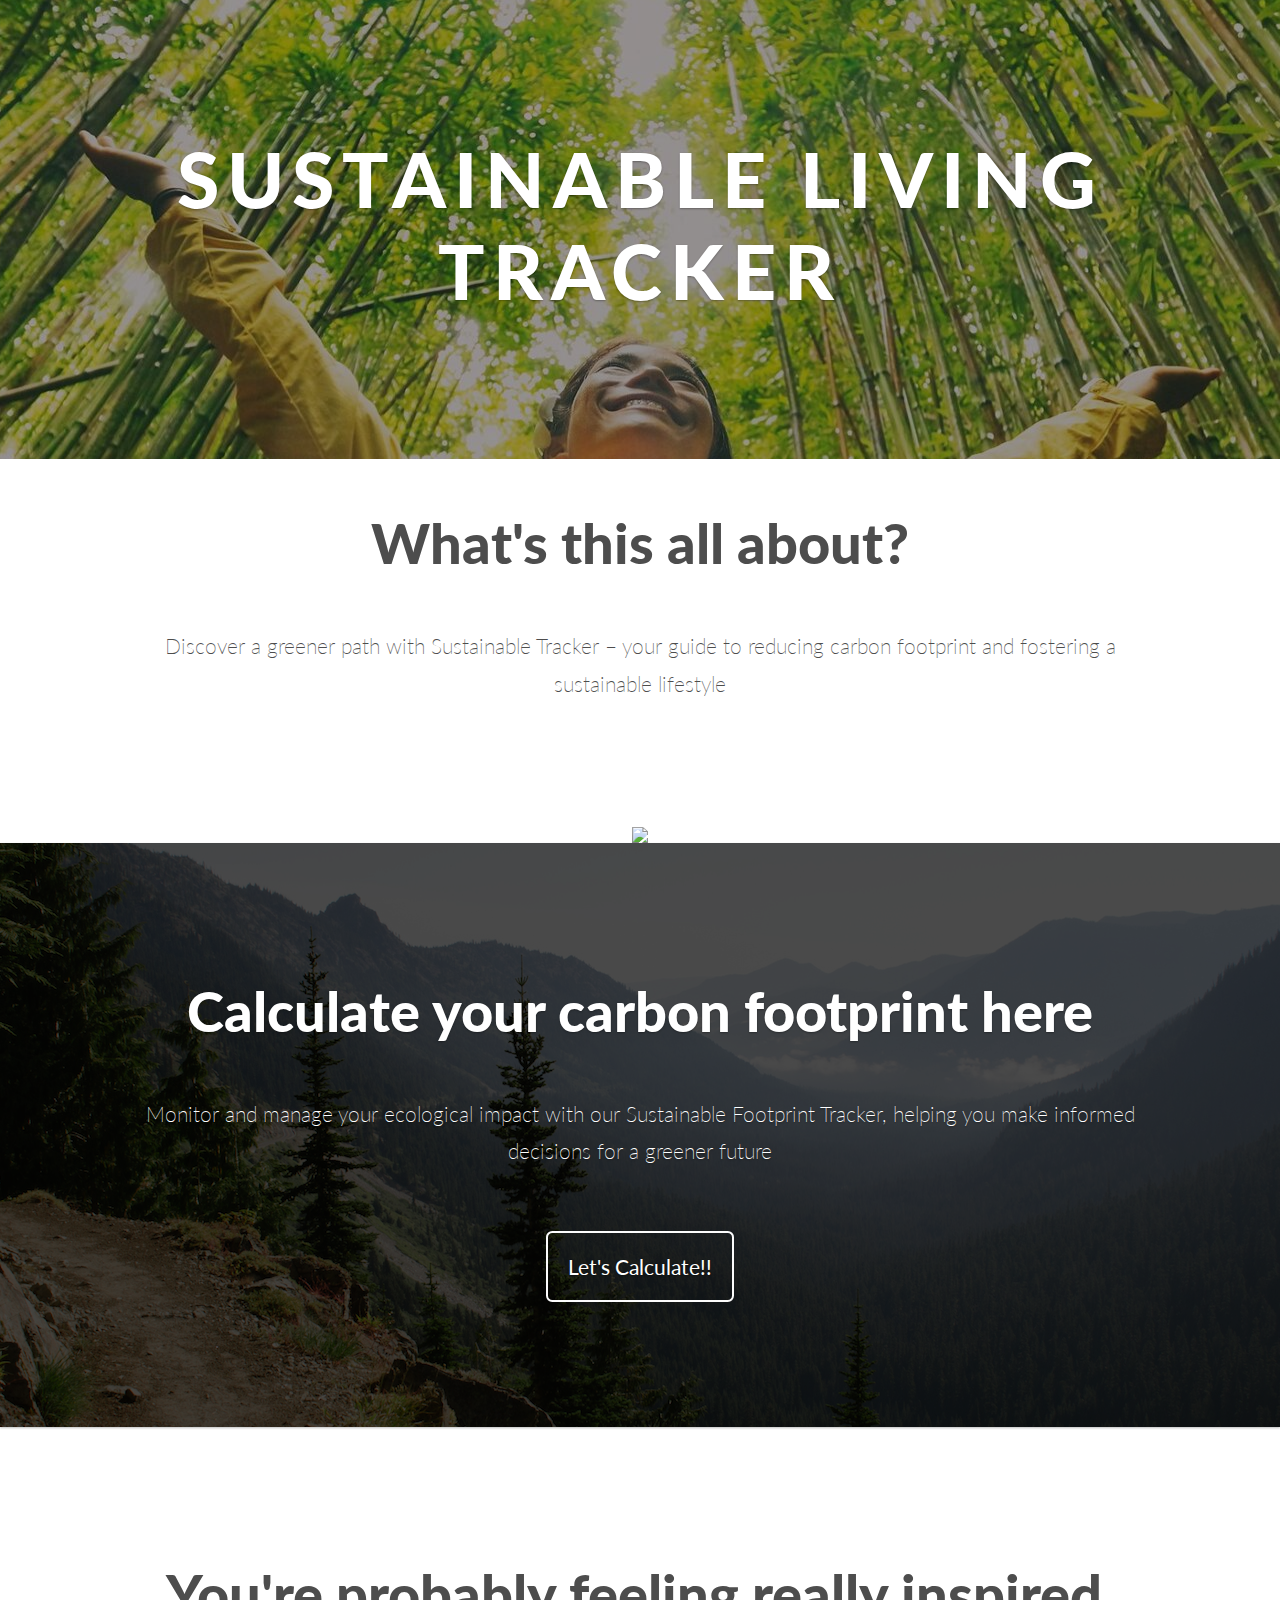
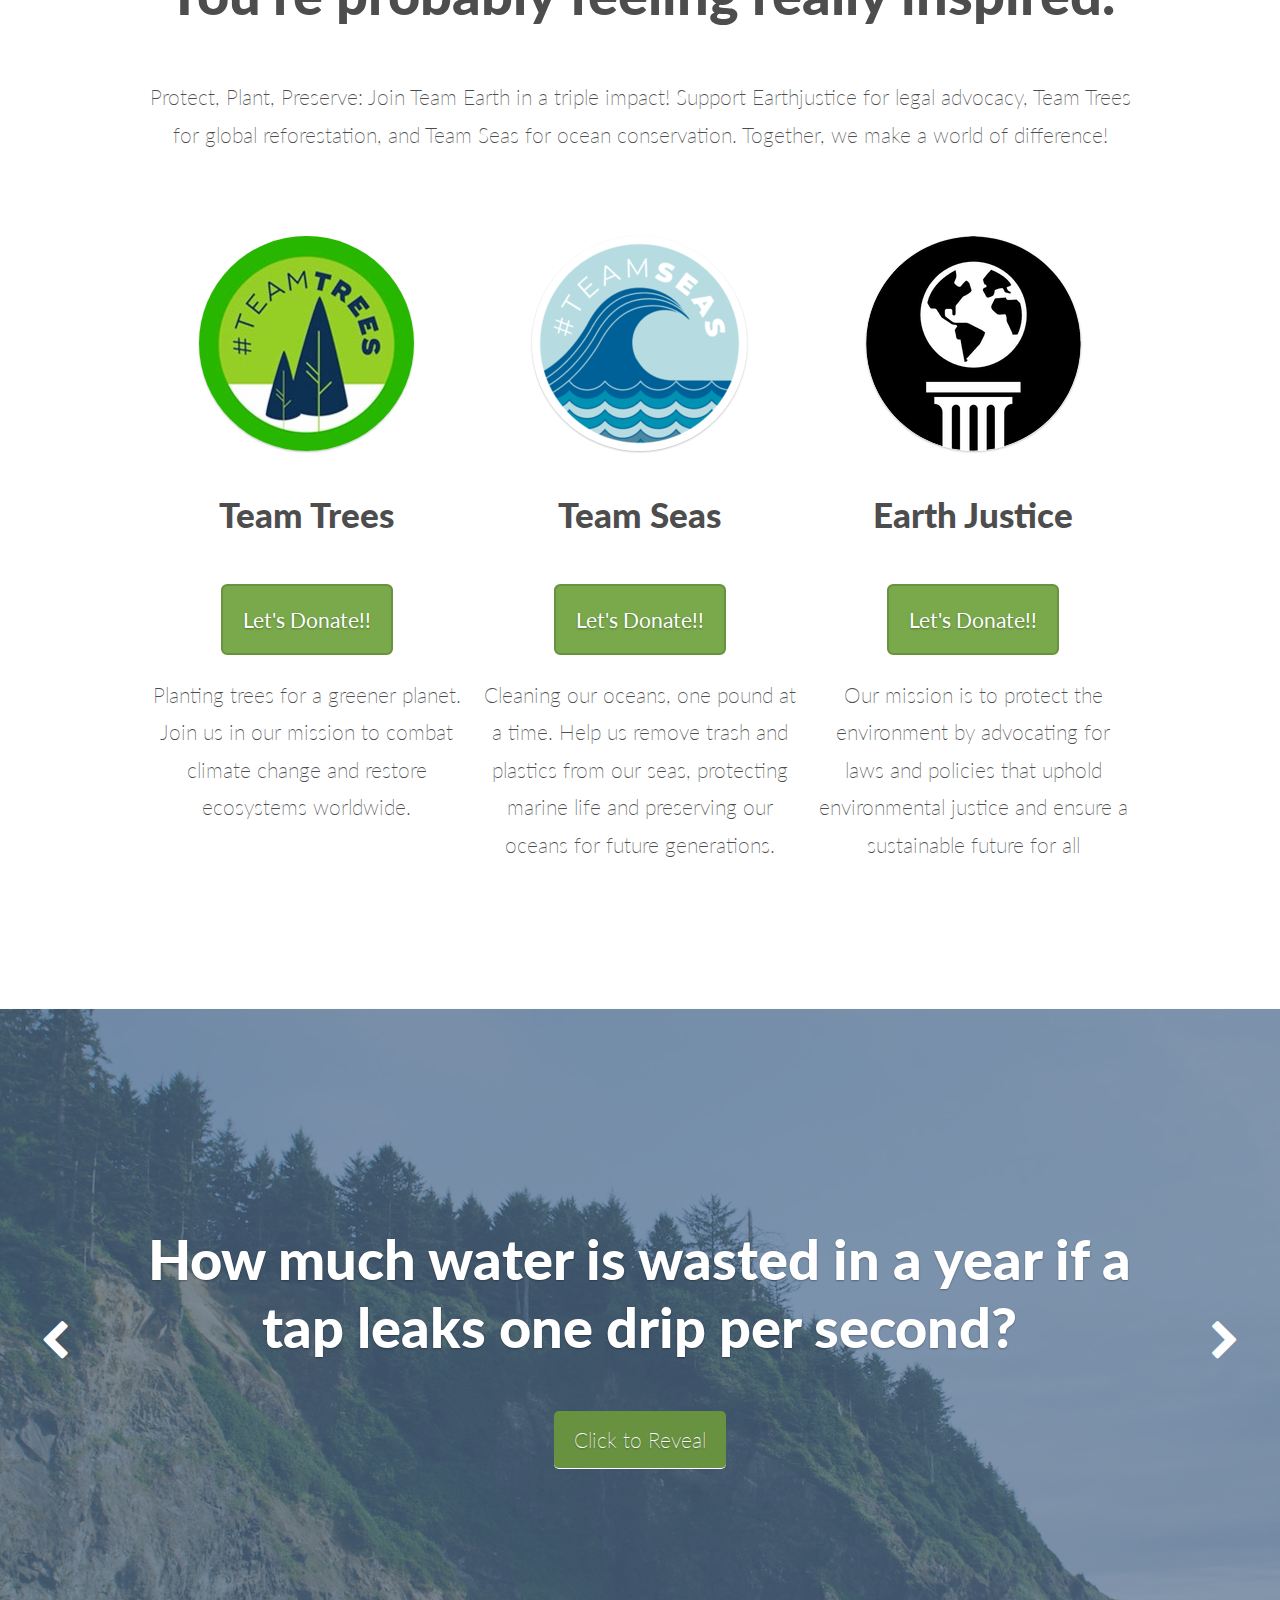
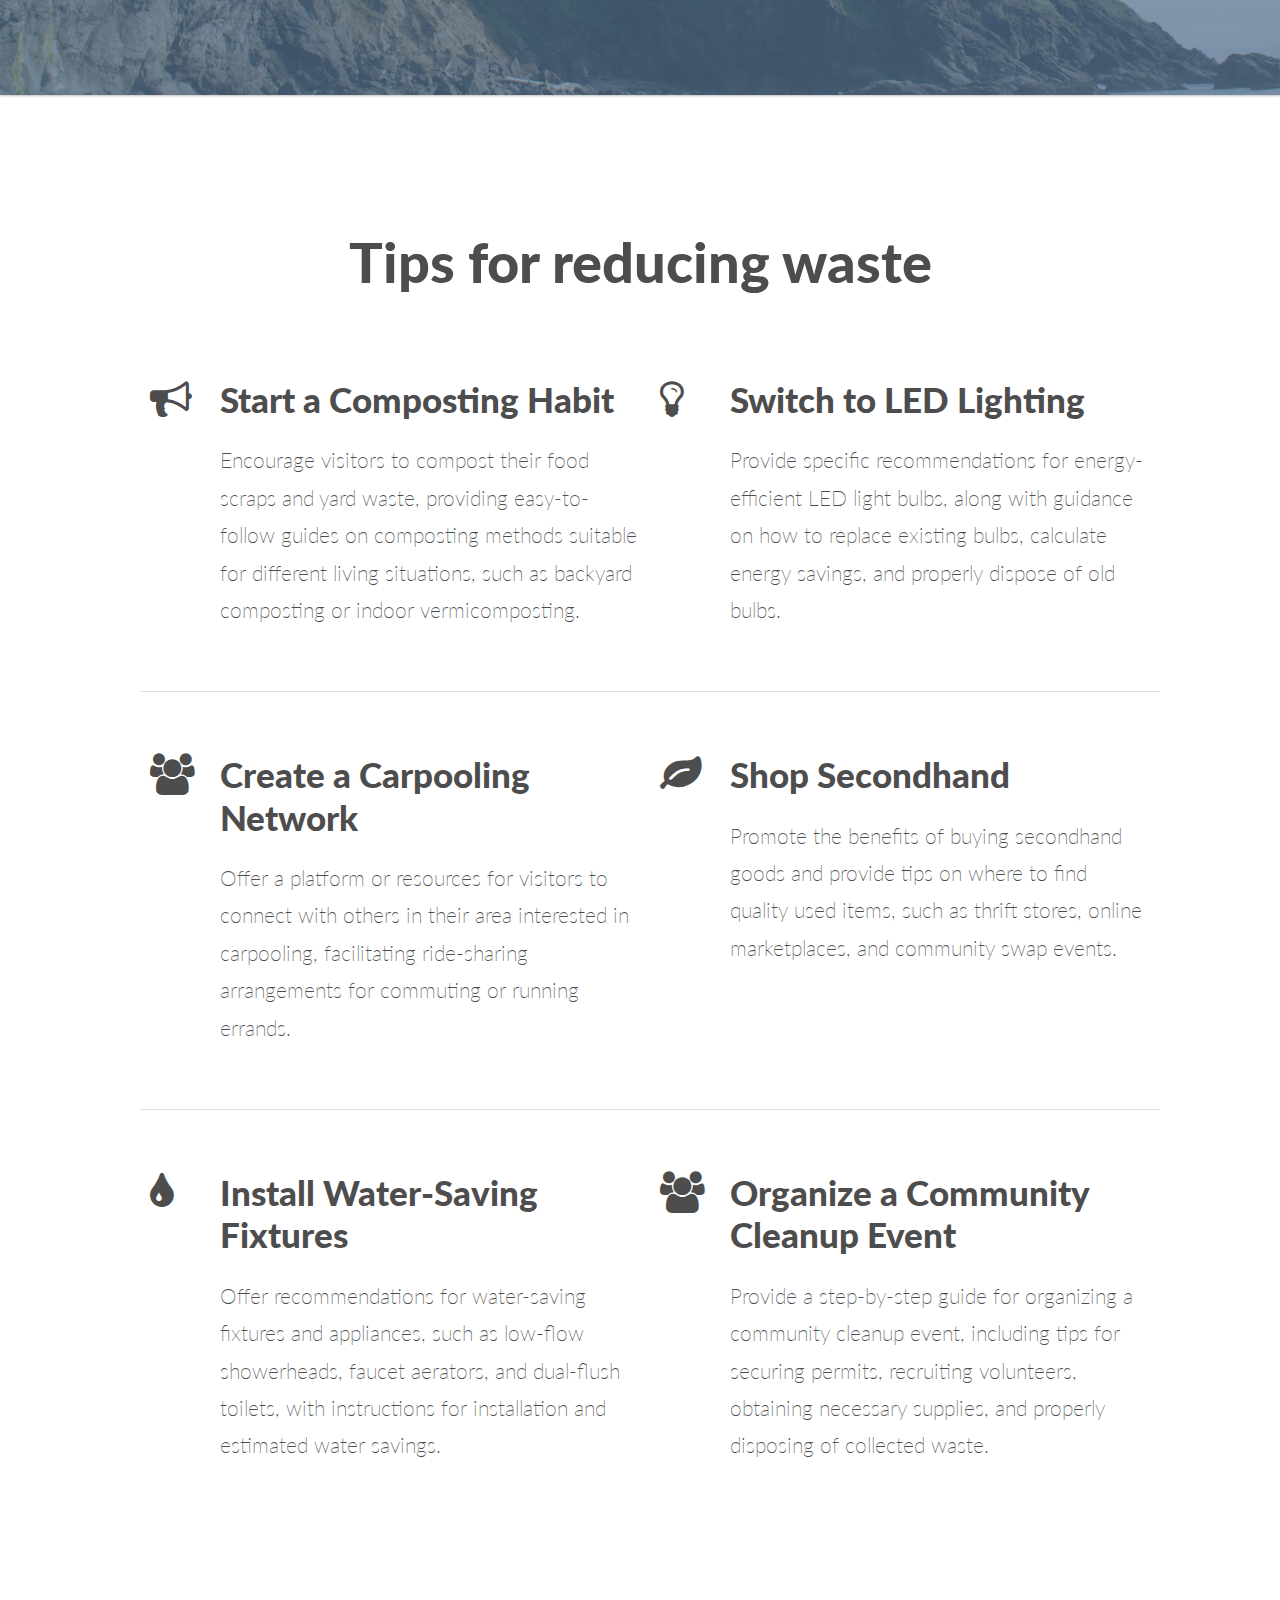
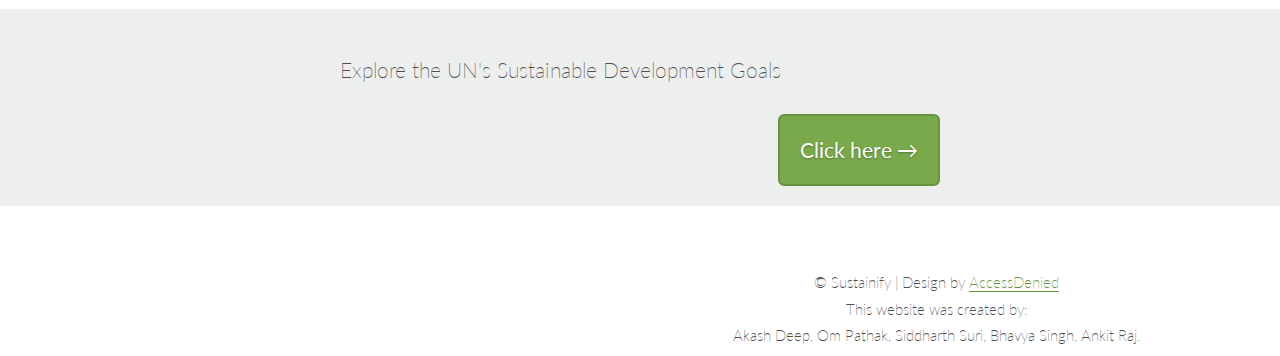
==== commit 494c3f99: "Update index.html" ====
--- a/index.html
+++ b/index.html
@@ -290,23 +290,24 @@
     </section>
 
 
-    <!-- Footer -->
+   <!-- Footer -->
+<!--     
     <footer>
         <div class="container">
             <div class="social-boat">
-                <div class="gplus">
+                <div class="gplus"> -->
                     <!-- Place this tag where you want the +1 button to render. -->
-                    <div class="g-plusone"></div>
+                    <!-- <div class="g-plusone"></div> -->
 
                     <!-- Place this tag after the last +1 button tag. -->
-                    <script type="text/javascript">
+                    <!-- <script type="text/javascript">
                         (function () {
                             var po = document.createElement('script'); po.type = 'text/javascript'; po.async = true;
                             po.src = 'https://apis.google.com/js/plusone.js';
                             var s = document.getElementsByTagName('script')[0]; s.parentNode.insertBefore(po, s);
                         })();
                     </script>
-                </div>
+                </div> -->
                 <!-- <div class="twitter">
                         <a href="https://twitter.com/share" class="twitter-share-button">Tweet</a>
                         <script>!function(d,s,id){var js,fjs=d.getElementsByTagName(s)[0],p=/^http:/.test(d.location)?'http':'https';if(!d.getElementById(id)){js=d.createElement(s);js.id=id;js.src=p+'://platform.twitter.com/widgets.js';fjs.parentNode.insertBefore(js,fjs);}}(document, 'script', 'twitter-wjs');</script>
@@ -323,11 +324,22 @@
                         <div class="fb-like" data-layout="button_count" data-action="like" data-show-faces="false" data-share="false"></div>
                     </div>
                 </div> -->
-                <div id="footer-text" class="small">
+                <!-- <div id="footer-text" class="small">
                     <p>&copy; Sustainify </a> | Design by <a>AccessDenied</a></p>
                     <p>This website was created by: <p>Akash Deep, Om Pathak, Siddharth Suri, Bhavya Singh, Ankit Raj.</p></p>
                 </div>
             </div>
+    </footer>
+     -->
+
+     <footer style="display: block; /* Additional styles for mobile */">
+        <div class="container">
+            <!-- ... (rest of your footer content) ... -->
+            <div id="footer-text" class="small">
+                <p style="text-align: center;">&copy; Sustainify | Design by <a>AccessDenied</a></p>
+                <p style="text-align: center;">This website was created by: <p style="text-align: center;">Akash Deep, Om Pathak, Siddharth Suri, Bhavya Singh, Ankit Raj.</p></p>
+            </div>
+        </div>
     </footer>
 
     <script>
@@ -383,4 +395,4 @@
 
 </body>
 
-</html>+</html>
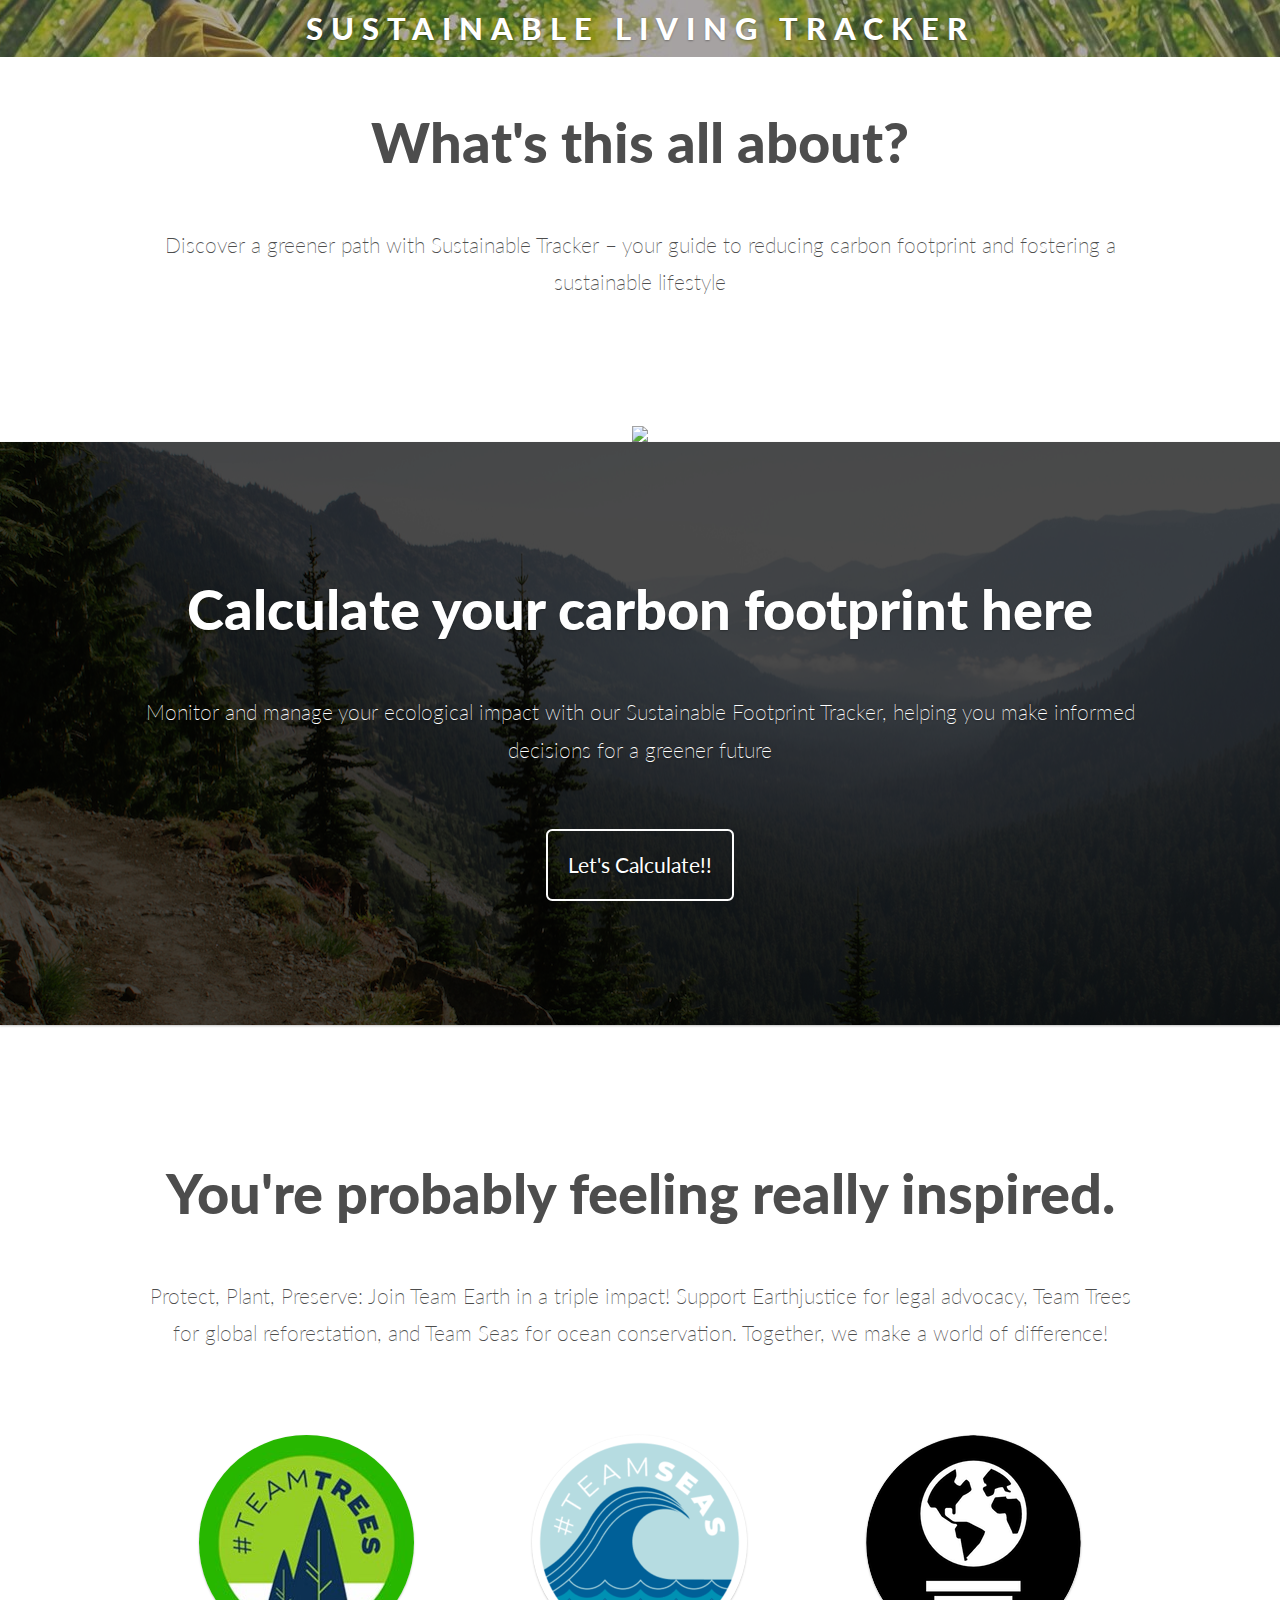
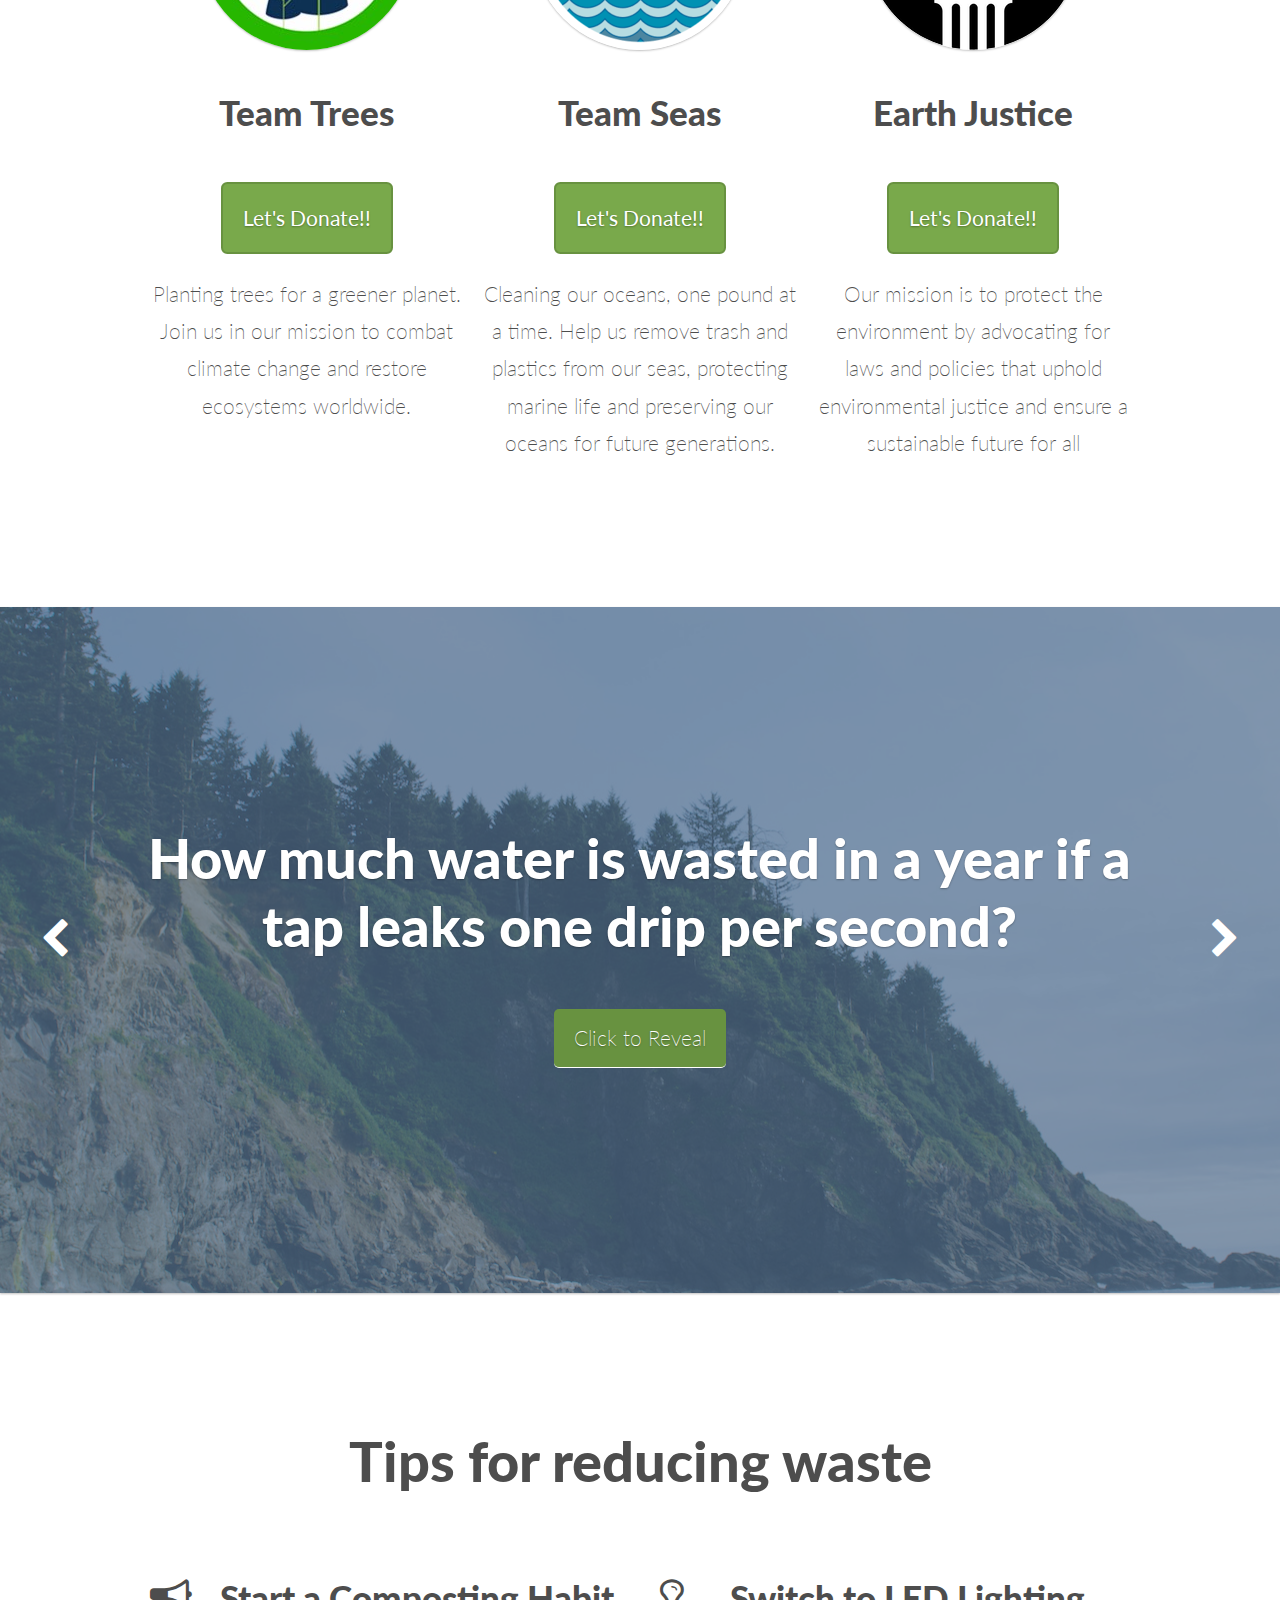
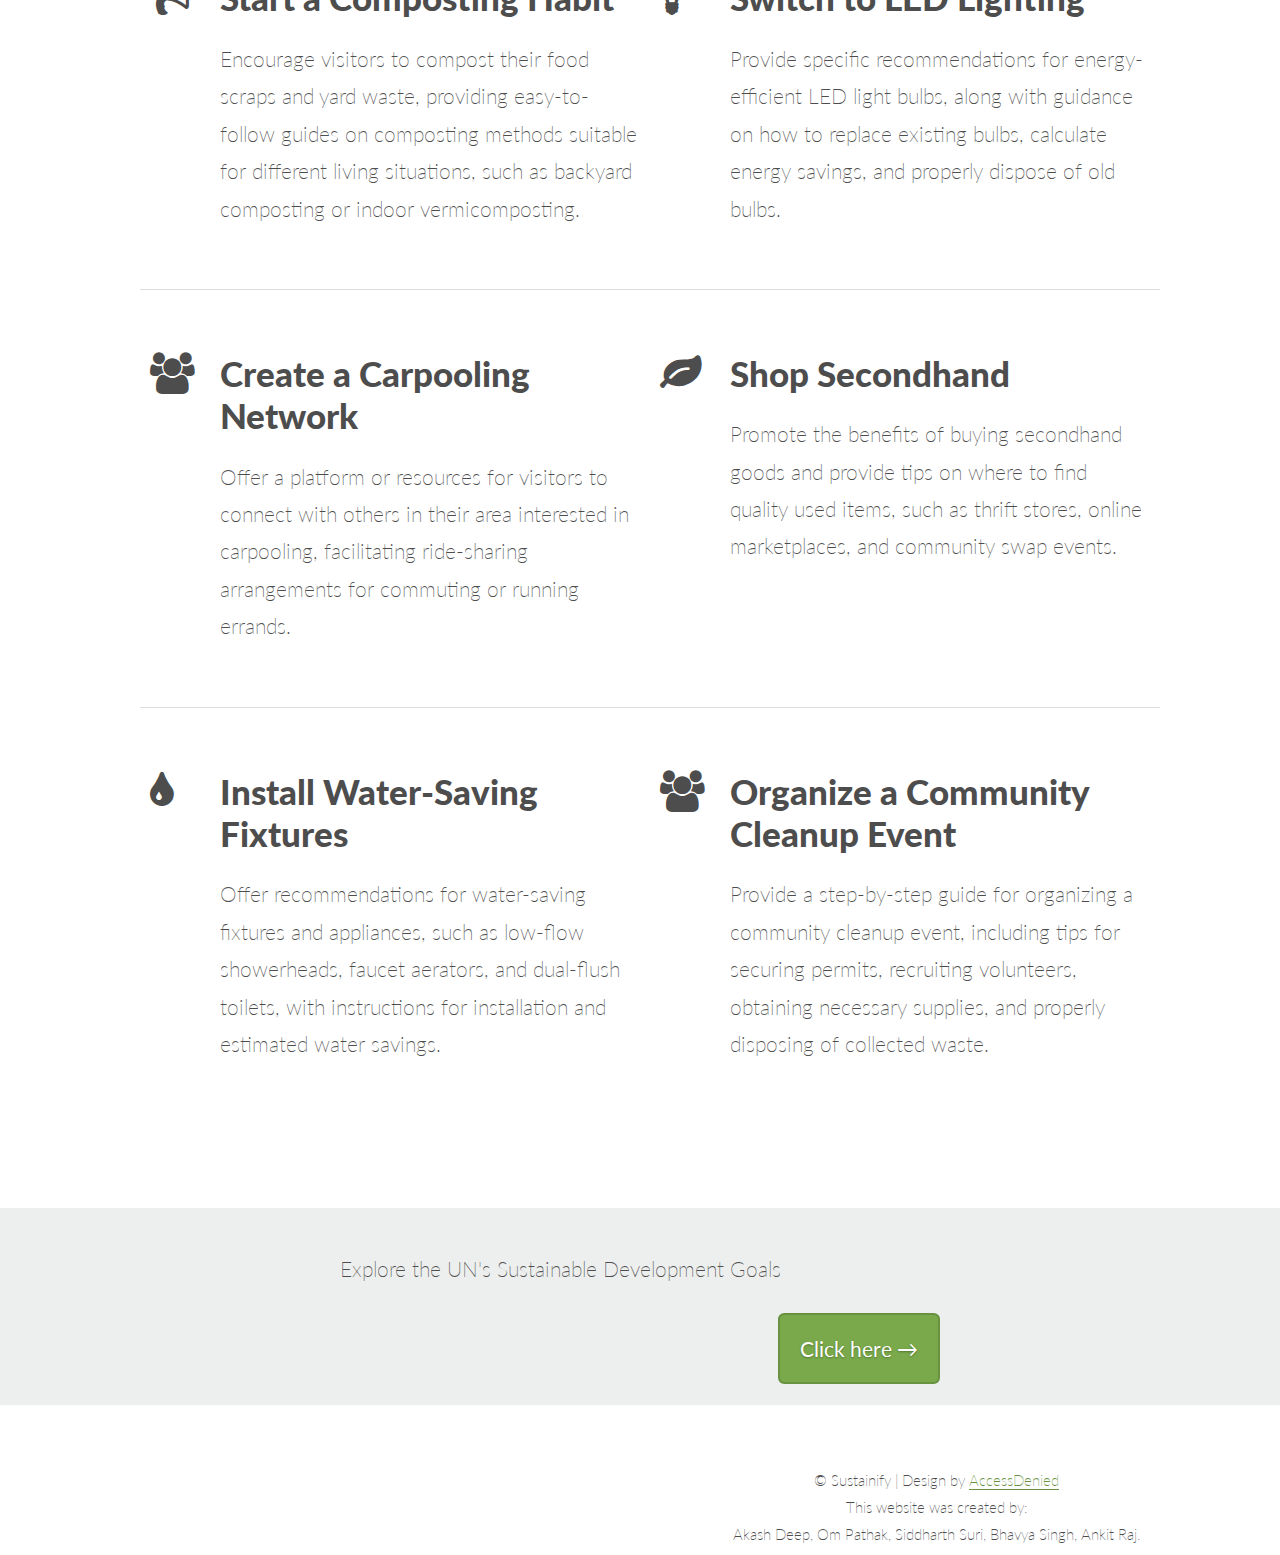
==== commit 89c2344c: "Update index.html" ====
--- a/index.html
+++ b/index.html
@@ -63,12 +63,17 @@
 
 
     <!-- Header -->
-    <header id="main-header">
+<!--     <header id="main-header">
         <div class="container">
             <h1>Sustainable living tracker</h1>
-            <!-- <p>Welcome to AccessDenied's website, your gateway to sustainable living and environmental stewardship.</p> -->
-        </div>
-    </header>
+        </div>
+    </header> -->
+	<header id="main-header" style="background-color: #333; color: #fff; padding: 10px 0; text-align: center;">
+    <div class="container">
+        <h1 style="margin: 0; font-size: 1.5em;">Sustainable living tracker</h1>
+    </div>
+</header>
+
 
 
     <!-- First call to action -->
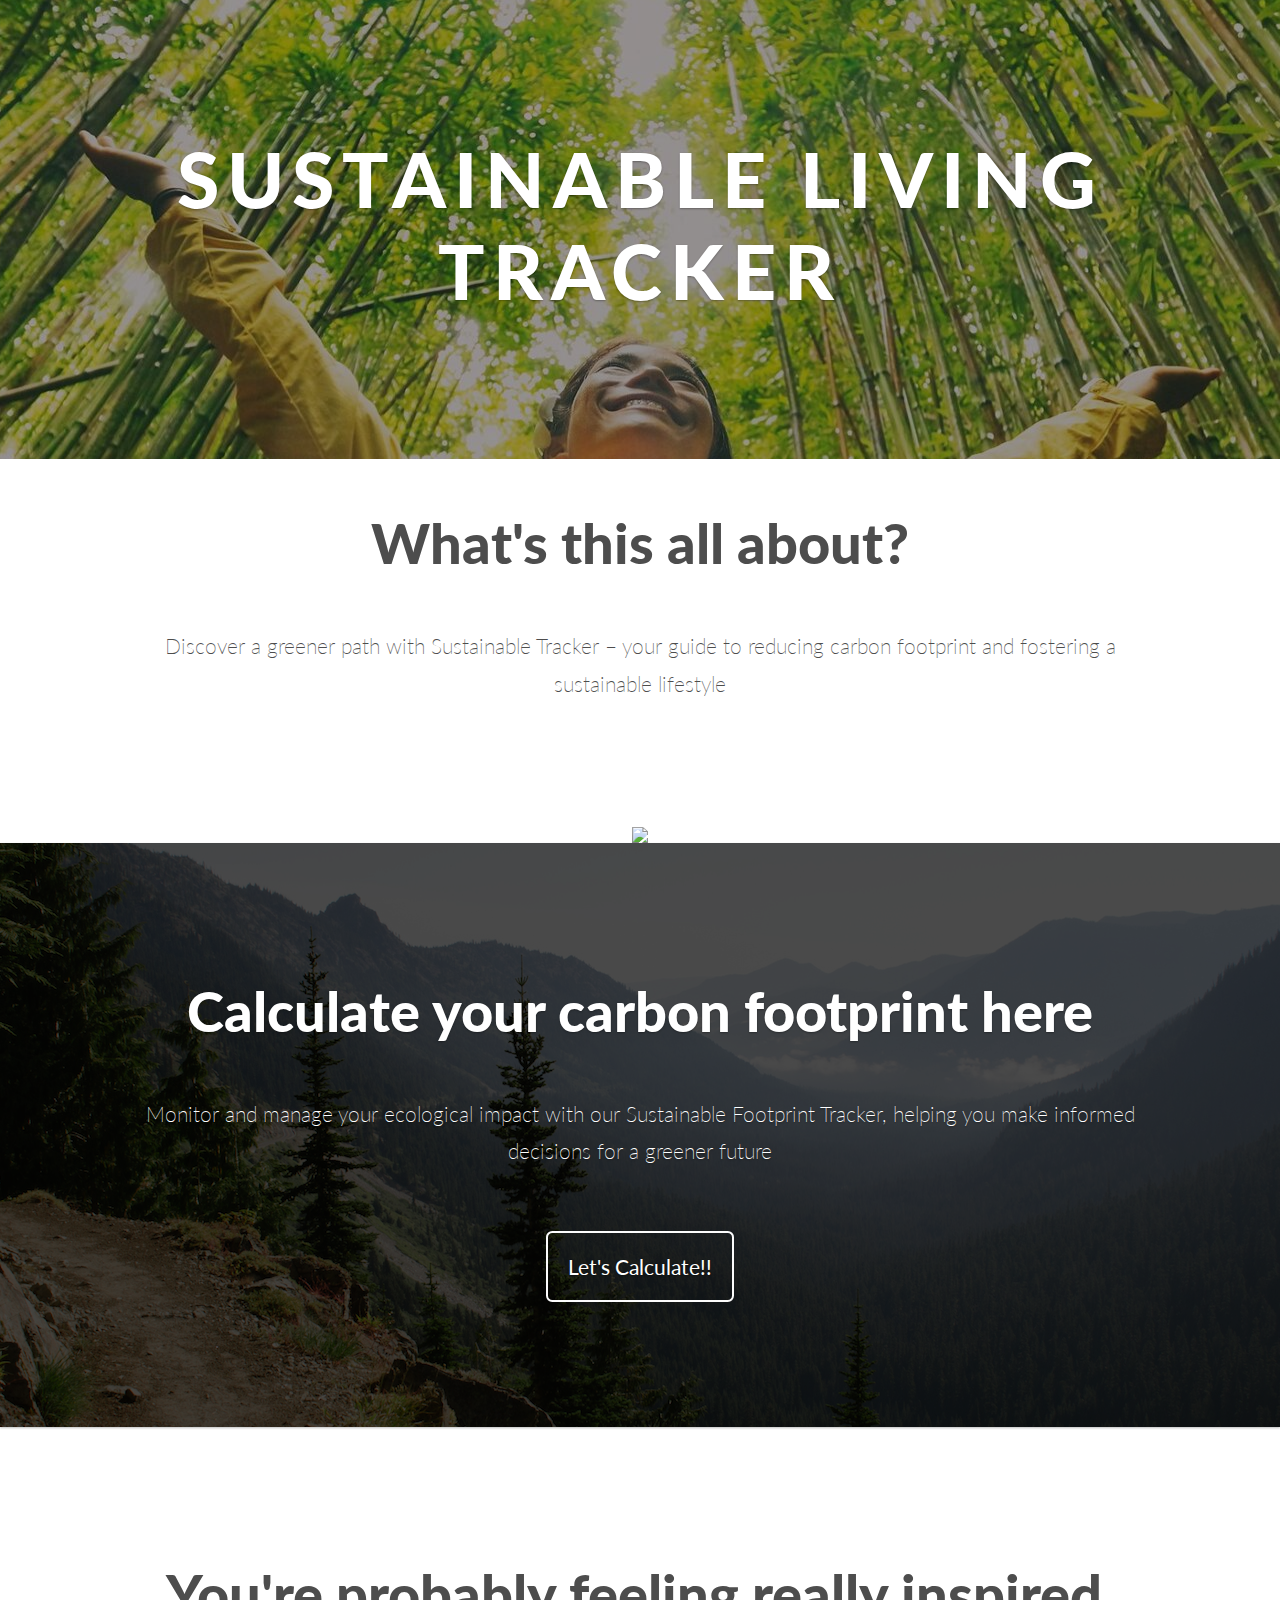
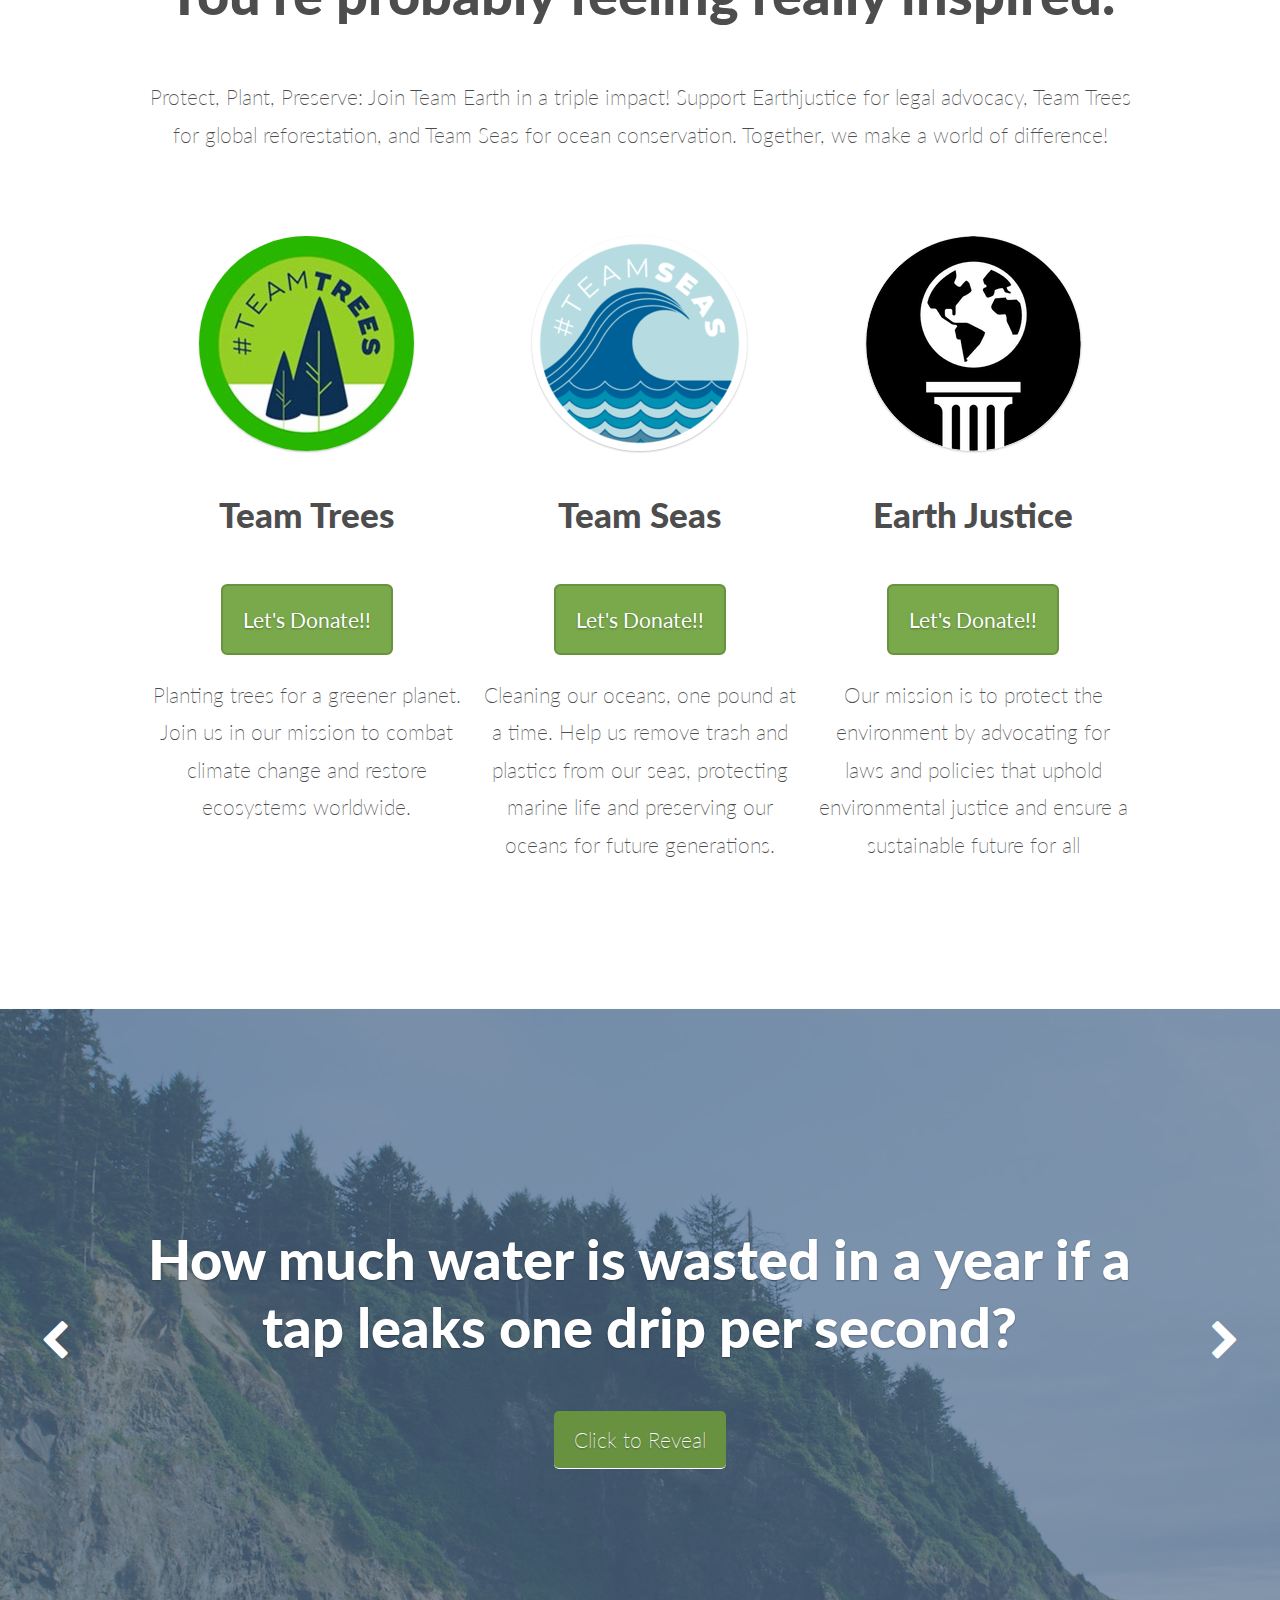
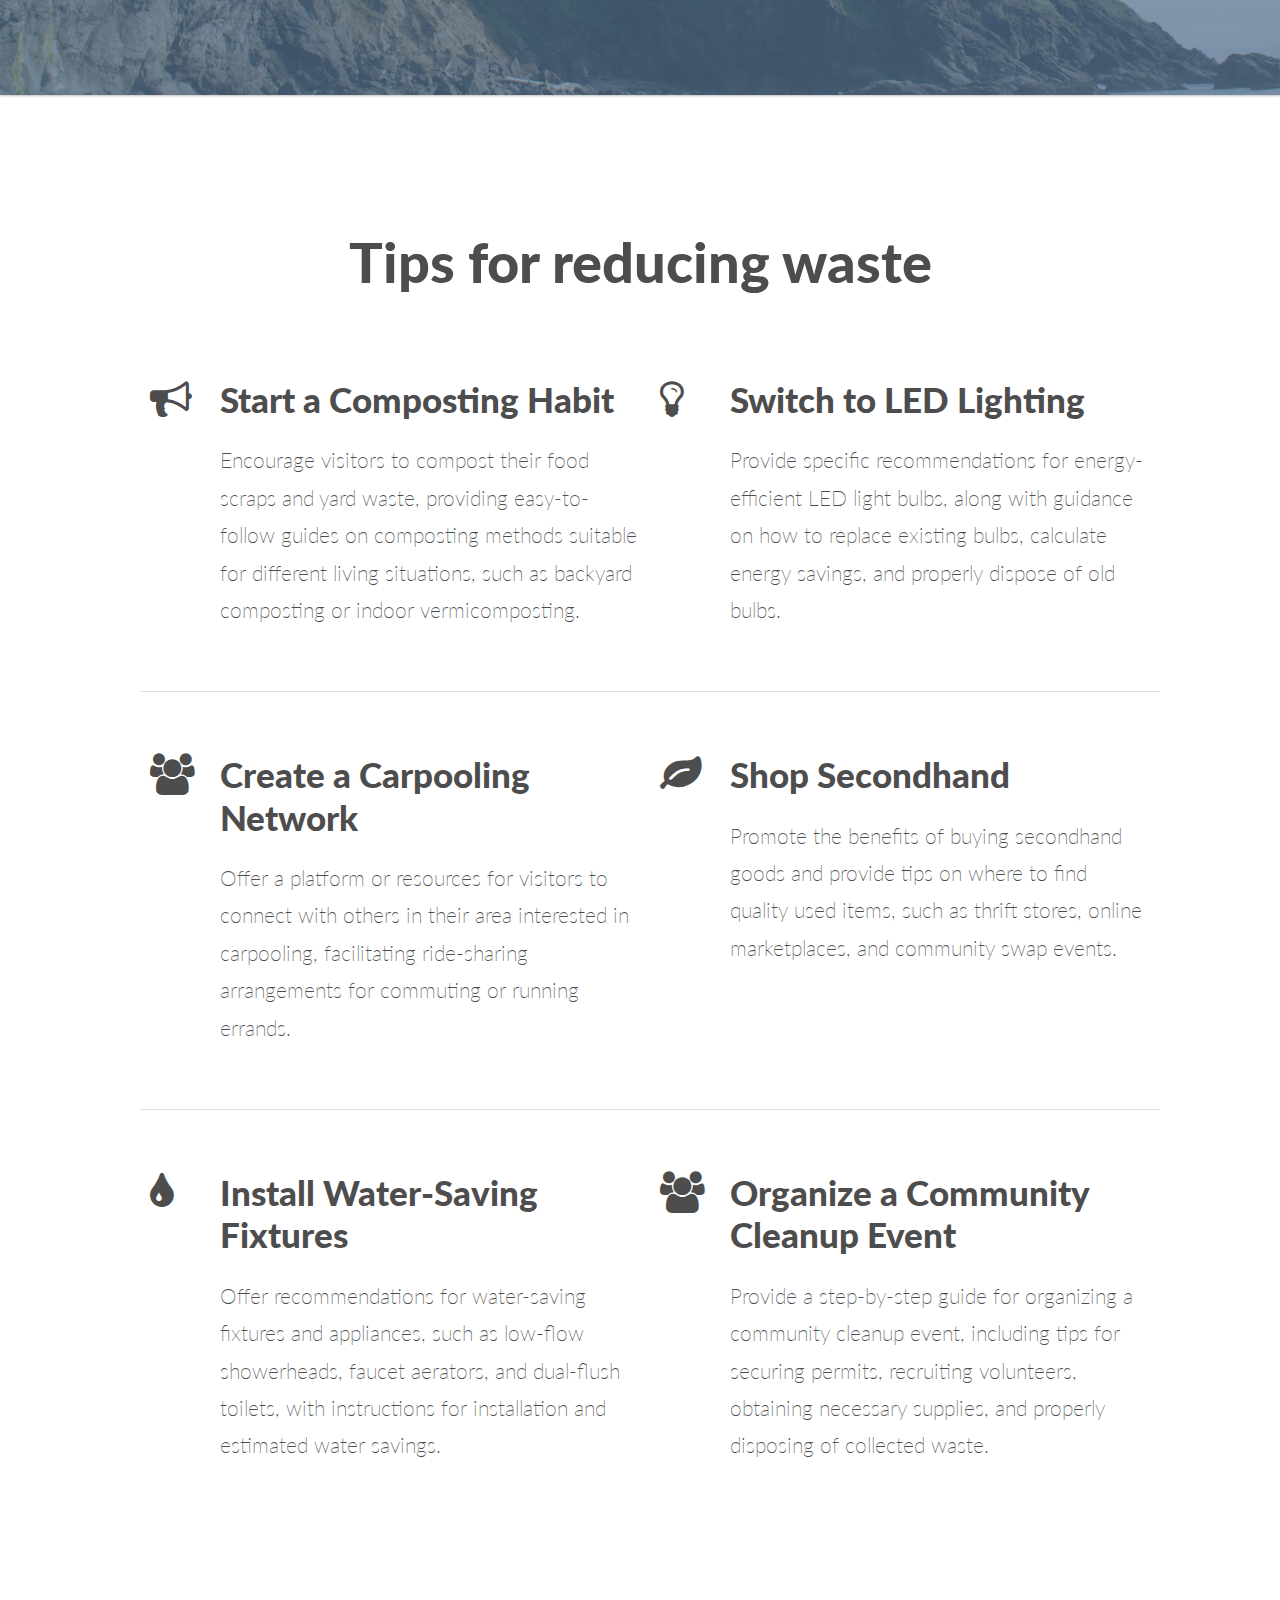
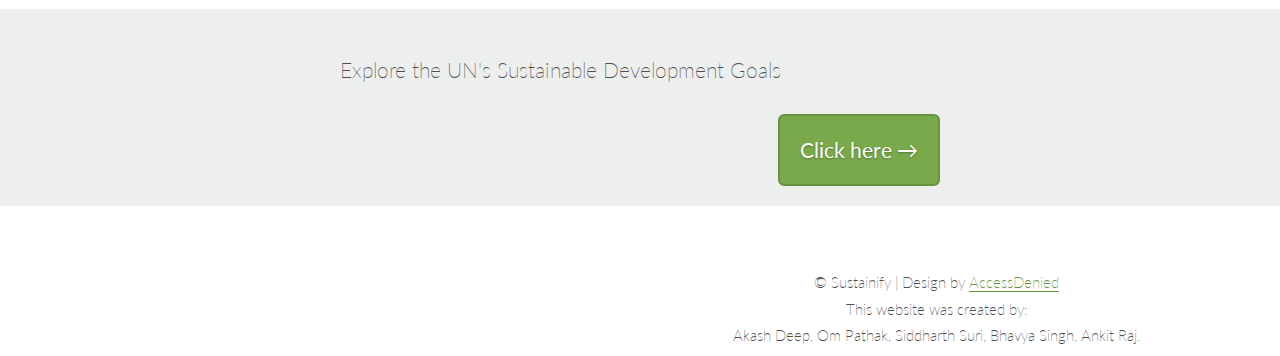
==== commit 64d44ff9: "Update index.html" ====
--- a/index.html
+++ b/index.html
@@ -63,16 +63,12 @@
 
 
     <!-- Header -->
-<!--     <header id="main-header">
+    <header id="main-header" style = "text-align: center;">
         <div class="container">
             <h1>Sustainable living tracker</h1>
         </div>
-    </header> -->
-	<header id="main-header" style="background-color: #333; color: #fff; padding: 10px 0; text-align: center;">
-    <div class="container">
-        <h1 style="margin: 0; font-size: 1.5em;">Sustainable living tracker</h1>
-    </div>
-</header>
+    </header>
+	
 
 
 
